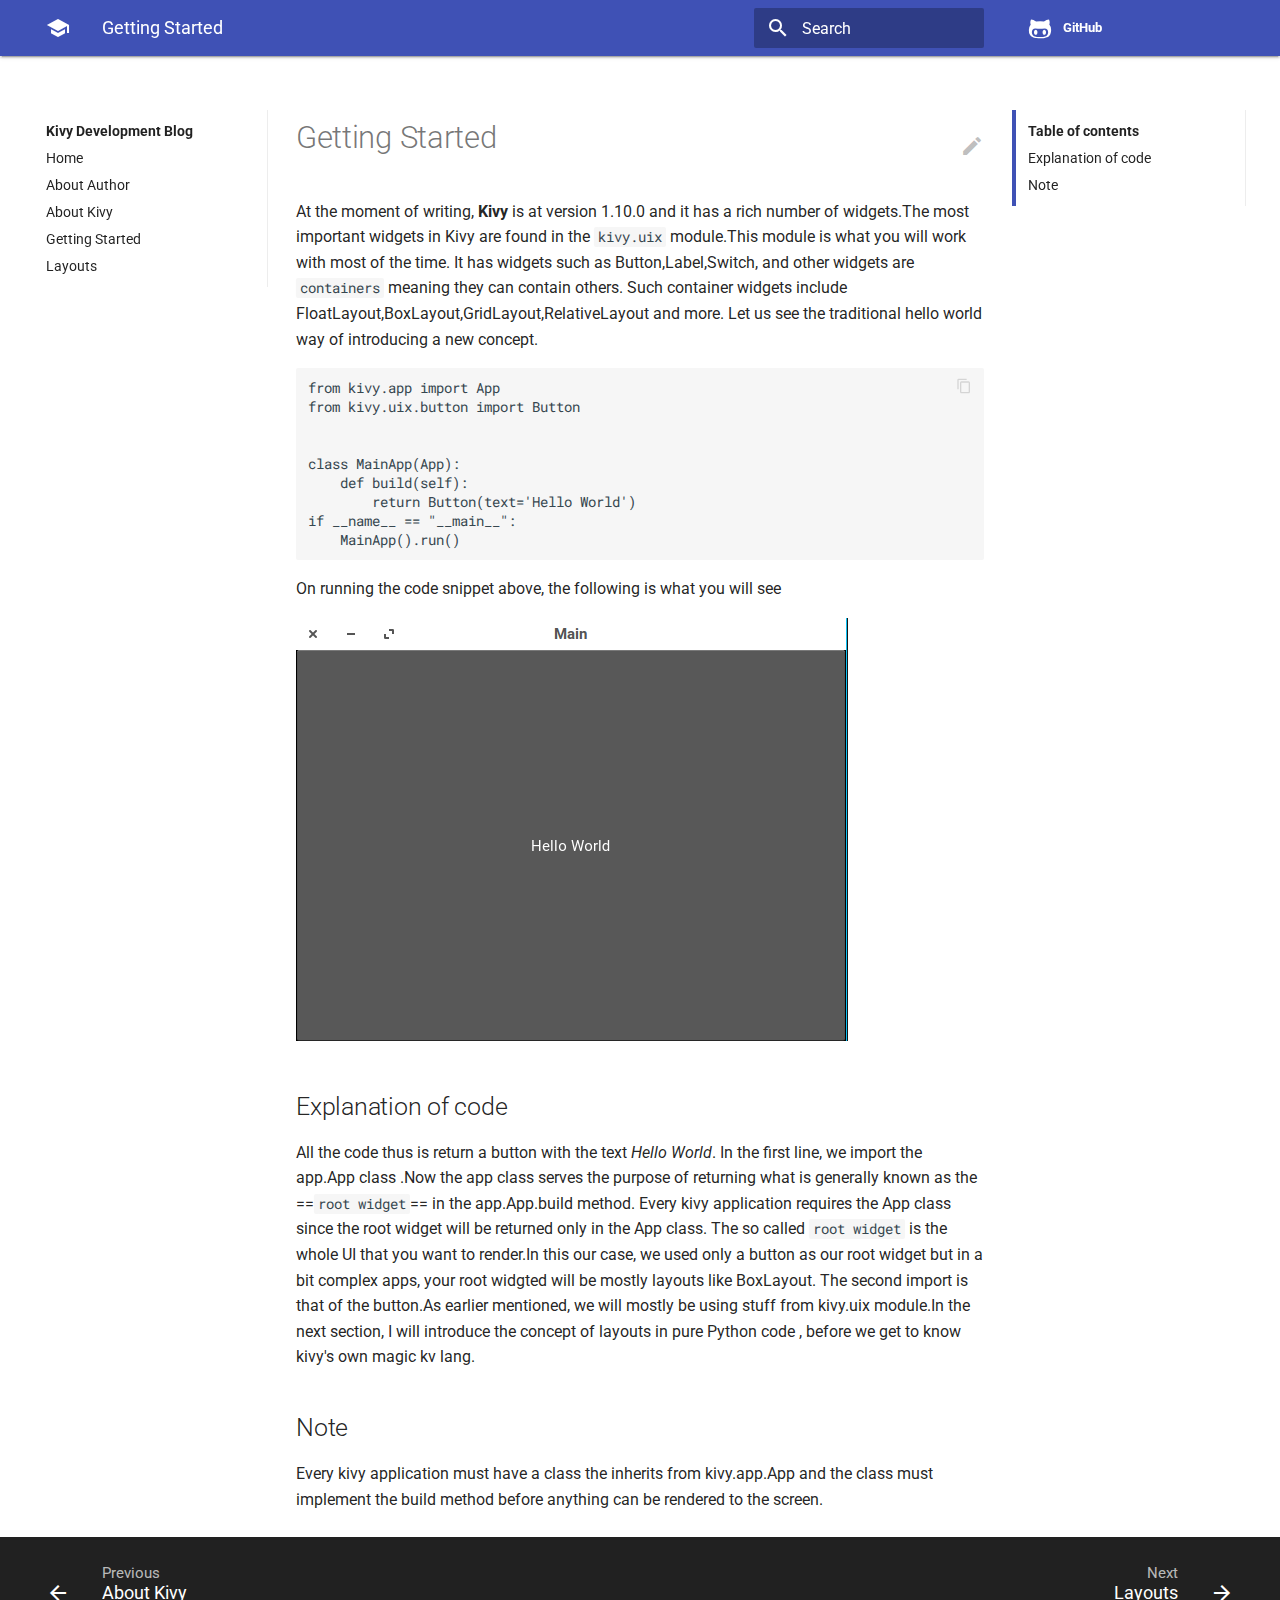
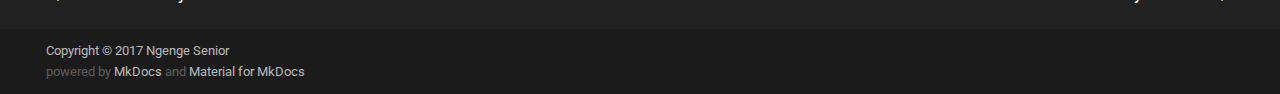
==== getting-started/index.html @ 7f63e008 "Deployed  with MkDocs version: 0.16.3" ====
<!DOCTYPE html>
<html lang="en" class="no-js">
  <head>
    
      <meta charset="utf-8">
      <meta name="viewport" content="width=device-width,initial-scale=1">
      <meta http-equiv="x-ua-compatible" content="ie=edge">
      
        <meta name="description" content="A blog for kivy development basics">
      
      
      
        <meta name="author" content="Ngenge Senior">
      
      
        <link rel="shortcut icon" href="../assets/images/favicon.png">
      
      <meta name="generator" content="mkdocs-0.16.3, mkdocs-material-1.10.0">
    
    
      
        <title>Getting Started - Kivy Development Blog</title>
      
    
    
      <script src="../assets/javascripts/modernizr-e826f8942a.js"></script>
    
    
      <link rel="stylesheet" href="../assets/stylesheets/application-b6a6d08807.css">
      
    
    
      
        
        
        
        <link rel="stylesheet" href="https://fonts.googleapis.com/css?family=Roboto:300,400,400i,700|Roboto+Mono">
        <style>body,input{font-family:"Roboto","Helvetica Neue",Helvetica,Arial,sans-serif}code,kbd,pre{font-family:"Roboto Mono","Courier New",Courier,monospace}</style>
      
      <link rel="stylesheet" href="https://fonts.googleapis.com/icon?family=Material+Icons">
    
    
      <link rel="stylesheet" href="../css/extra.css">
    
    
  </head>
  
  
  
  
    <body>
  
    <svg class="md-svg">
      <defs>
        
        
          <svg xmlns="http://www.w3.org/2000/svg" width="416" height="448" viewBox="0 0 416 448" id="github"><path fill="currentColor" d="M160 304q0 10-3.125 20.5t-10.75 19T128 352t-18.125-8.5-10.75-19T96 304t3.125-20.5 10.75-19T128 256t18.125 8.5 10.75 19T160 304zm160 0q0 10-3.125 20.5t-10.75 19T288 352t-18.125-8.5-10.75-19T256 304t3.125-20.5 10.75-19T288 256t18.125 8.5 10.75 19T320 304zm40 0q0-30-17.25-51T296 232q-10.25 0-48.75 5.25Q229.5 240 208 240t-39.25-2.75Q130.75 232 120 232q-29.5 0-46.75 21T56 304q0 22 8 38.375t20.25 25.75 30.5 15 35 7.375 37.25 1.75h42q20.5 0 37.25-1.75t35-7.375 30.5-15 20.25-25.75T360 304zm56-44q0 51.75-15.25 82.75-9.5 19.25-26.375 33.25t-35.25 21.5-42.5 11.875-42.875 5.5T212 416q-19.5 0-35.5-.75t-36.875-3.125-38.125-7.5-34.25-12.875T37 371.5t-21.5-28.75Q0 312 0 260q0-59.25 34-99-6.75-20.5-6.75-42.5 0-29 12.75-54.5 27 0 47.5 9.875t47.25 30.875Q171.5 96 212 96q37 0 70 8 26.25-20.5 46.75-30.25T376 64q12.75 25.5 12.75 54.5 0 21.75-6.75 42 34 40 34 99.5z"/></svg>
        
      </defs>
    </svg>
    <input class="md-toggle" data-md-toggle="drawer" type="checkbox" id="drawer">
    <input class="md-toggle" data-md-toggle="search" type="checkbox" id="search">
    <label class="md-overlay" data-md-component="overlay" for="drawer"></label>
    
      <header class="md-header" data-md-component="header">
  <nav class="md-header-nav md-grid">
    <div class="md-flex">
      <div class="md-flex__cell md-flex__cell--shrink">
        <a href=".." title="Kivy Development Blog" class="md-header-nav__button md-logo">
          
            <i class="md-icon md-icon--home"></i>
          
        </a>
      </div>
      <div class="md-flex__cell md-flex__cell--shrink">
        <label class="md-icon md-icon--menu md-header-nav__button" for="drawer"></label>
      </div>
      <div class="md-flex__cell md-flex__cell--stretch">
        <span class="md-flex__ellipsis md-header-nav__title">
          
            
              
            
            Getting Started
          
        </span>
      </div>
      <div class="md-flex__cell md-flex__cell--shrink">
        
          <label class="md-icon md-icon--search md-header-nav__button" for="search"></label>
          
<div class="md-search" data-md-component="search" role="dialog">
  <label class="md-search__overlay" for="search"></label>
  <div class="md-search__inner">
    <form class="md-search__form" name="search">
      <input type="text" class="md-search__input" name="query" required placeholder="Search" autocapitalize="off" autocorrect="off" autocomplete="off" spellcheck="false" data-md-component="query">
      <label class="md-icon md-search__icon" for="search"></label>
      <button type="reset" class="md-icon md-search__icon" data-md-component="reset">&#xE5CD;</button>
    </form>
    <div class="md-search__output">
      <div class="md-search__scrollwrap" data-md-scrollfix>
        <div class="md-search-result" data-md-component="result" data-md-lang-search="" data-md-lang-tokenizer="[\s\-]+">
          <div class="md-search-result__meta" data-md-lang-result-none="No matching documents" data-md-lang-result-one="1 matching document" data-md-lang-result-other="# matching documents">
            Type to start searching
          </div>
          <ol class="md-search-result__list"></ol>
        </div>
      </div>
    </div>
  </div>
</div>
        
      </div>
      
        <div class="md-flex__cell md-flex__cell--shrink">
          <div class="md-header-nav__source">
            


  


  <a href="https://github.com/ngengesenior/kivy-development-blog" title="Go to repository" class="md-source" data-md-source="github">
    
      <div class="md-source__icon">
        <svg viewBox="0 0 24 24" width="24" height="24">
          <use xlink:href="#github" width="24" height="24"></use>
        </svg>
      </div>
    
    <div class="md-source__repository">
      GitHub
    </div>
  </a>

          </div>
        </div>
      
    </div>
  </nav>
</header>
    
    <div class="md-container">
      
      
      <main class="md-main">
        <div class="md-main__inner md-grid" data-md-component="container">
          
            
              <div class="md-sidebar md-sidebar--primary" data-md-component="navigation">
                <div class="md-sidebar__scrollwrap">
                  <div class="md-sidebar__inner">
                    <nav class="md-nav md-nav--primary" data-md-level="0">
  <label class="md-nav__title md-nav__title--site" for="drawer">
    <div class="md-nav__button md-logo">
      
        <i class="md-icon md-icon--home"></i>
      
    </div>
    Kivy Development Blog
  </label>
  
    <div class="md-nav__source">
      


  


  <a href="https://github.com/ngengesenior/kivy-development-blog" title="Go to repository" class="md-source" data-md-source="github">
    
      <div class="md-source__icon">
        <svg viewBox="0 0 24 24" width="24" height="24">
          <use xlink:href="#github" width="24" height="24"></use>
        </svg>
      </div>
    
    <div class="md-source__repository">
      GitHub
    </div>
  </a>

    </div>
  
  <ul class="md-nav__list" data-md-scrollfix>
    
      
      
      


  <li class="md-nav__item">
    <a href=".." title="Home" class="md-nav__link">
      Home
    </a>
  </li>

    
      
      
      


  <li class="md-nav__item">
    <a href="../about/about-author/" title="About Author" class="md-nav__link">
      About Author
    </a>
  </li>

    
      
      
      


  <li class="md-nav__item">
    <a href="../about/about-kivy/" title="About Kivy" class="md-nav__link">
      About Kivy
    </a>
  </li>

    
      
      
      

  


  <li class="md-nav__item md-nav__item--active">
    
    <input class="md-toggle md-nav__toggle" data-md-toggle="toc" type="checkbox" id="toc">
    
      
    
    
      <label class="md-nav__link md-nav__link--active" for="toc">
        Getting Started
      </label>
    
    <a href="./" title="Getting Started" class="md-nav__link md-nav__link--active">
      Getting Started
    </a>
    
      
<nav class="md-nav md-nav--secondary">
  
  
    
  
  
    <label class="md-nav__title" for="toc">Table of contents</label>
    <ul class="md-nav__list" data-md-scrollfix>
      
        <li class="md-nav__item">
  <a href="#explanation-of-code" title="Explanation of code" class="md-nav__link">
    Explanation of code
  </a>
  
</li>
      
        <li class="md-nav__item">
  <a href="#note" title="Note" class="md-nav__link">
    Note
  </a>
  
</li>
      
      
      
    </ul>
  
</nav>
    
  </li>

    
      
      
      


  <li class="md-nav__item">
    <a href="../layouts/" title="Layouts" class="md-nav__link">
      Layouts
    </a>
  </li>

    
  </ul>
</nav>
                  </div>
                </div>
              </div>
            
            
              <div class="md-sidebar md-sidebar--secondary" data-md-component="toc">
                <div class="md-sidebar__scrollwrap">
                  <div class="md-sidebar__inner">
                    
<nav class="md-nav md-nav--secondary">
  
  
    
  
  
    <label class="md-nav__title" for="toc">Table of contents</label>
    <ul class="md-nav__list" data-md-scrollfix>
      
        <li class="md-nav__item">
  <a href="#explanation-of-code" title="Explanation of code" class="md-nav__link">
    Explanation of code
  </a>
  
</li>
      
        <li class="md-nav__item">
  <a href="#note" title="Note" class="md-nav__link">
    Note
  </a>
  
</li>
      
      
      
    </ul>
  
</nav>
                  </div>
                </div>
              </div>
            
          
          <div class="md-content">
            <article class="md-content__inner md-typeset">
              
                
                  <a href="https://github.com/ngengesenior/kivy-development-blog/edit/master/docs/getting-started.md" title="Edit this page" class="md-icon md-content__icon">&#xE3C9;</a>
                
                
                <h1 id="getting-started">Getting Started</h1>
<p>At the moment of writing, <strong>Kivy</strong> is at version 1.10.0 and it has a rich number of widgets.The most important widgets in Kivy are found in the <code>kivy.uix</code> module.This module is what you will work with most of the time. It has widgets such as Button,Label,Switch, and other widgets are <code>containers</code> meaning they can contain others. Such container widgets include FloatLayout,BoxLayout,GridLayout,RelativeLayout and more. Let us see the traditional hello world way of introducing a new concept.</p>
<pre><code class="Python">from kivy.app import App
from kivy.uix.button import Button


class MainApp(App):
    def build(self):
        return Button(text='Hello World')
if __name__ == &quot;__main__&quot;:
    MainApp().run()
</code></pre>

<p>On running the code snippet above, the following is what you will see </p>
<p><img alt="Alt text" src="../images/hello.png" /></p>
<h2 id="explanation-of-code">Explanation of code</h2>
<p>All the code thus is return a button with the text <em>Hello World</em>.
In the first line, we import the app.App class .Now the app class serves the purpose of returning what is generally known as the ==<code>root widget</code>== in the app.App.build method. Every kivy application requires the App class since the root widget will be returned only in the App class. The so called <code>root widget</code> is the whole UI that you want to render.In this our case, we used only a button as our root widget but in a bit complex apps, your root widgted will be mostly layouts like  BoxLayout.
The second import is that of the button.As earlier mentioned, we will mostly be using stuff from kivy.uix module.In the next section, I will introduce the concept of layouts in pure Python code , before we get to know kivy's own magic kv lang. </p>
<h2 id="note">Note</h2>
<p>Every kivy application must have a class the inherits from kivy.app.App and the class must implement the build method before anything can be rendered to the screen.</p>
                
                  
                
              
              
                
              
            </article>
          </div>
        </div>
      </main>
      
        
<footer class="md-footer">
  
    <div class="md-footer-nav">
      <nav class="md-footer-nav__inner md-grid">
        
          <a href="../about/about-kivy/" title="About Kivy" class="md-flex md-footer-nav__link md-footer-nav__link--prev" rel="prev">
            <div class="md-flex__cell md-flex__cell--shrink">
              <i class="md-icon md-icon--arrow-back md-footer-nav__button"></i>
            </div>
            <div class="md-flex__cell md-flex__cell--stretch md-footer-nav__title">
              <span class="md-flex__ellipsis">
                <span class="md-footer-nav__direction">
                  Previous
                </span>
                About Kivy
              </span>
            </div>
          </a>
        
        
          <a href="../layouts/" title="Layouts" class="md-flex md-footer-nav__link md-footer-nav__link--next" rel="next">
            <div class="md-flex__cell md-flex__cell--stretch md-footer-nav__title">
              <span class="md-flex__ellipsis">
                <span class="md-footer-nav__direction">
                  Next
                </span>
                Layouts
              </span>
            </div>
            <div class="md-flex__cell md-flex__cell--shrink">
              <i class="md-icon md-icon--arrow-forward md-footer-nav__button"></i>
            </div>
          </a>
        
      </nav>
    </div>
  
  <div class="md-footer-meta md-typeset">
    <div class="md-footer-meta__inner md-grid">
      <div class="md-footer-copyright">
        
          <div class="md-footer-copyright__highlight">
            Copyright &copy; 2017 <a href="https://linkedin.com/in/ngengesenior"> Ngenge Senior</a>
          </div>
        
        powered by
        <a href="http://www.mkdocs.org" title="MkDocs">MkDocs</a>
        and
        <a href="http://squidfunk.github.io/mkdocs-material/" title="Material for MkDocs">
          Material for MkDocs</a>
      </div>
      
        
      
    </div>
  </div>
</footer>
      
    </div>
    
      <script src="../assets/javascripts/application-f3ab9e5ff8.js"></script>
      
      
      <script>app.initialize({url:{base:".."}})</script>
      
    
    
      
    
  </body>
</html>
---- assets/stylesheets/application-b6a6d08807.css ----
@charset "UTF-8";html{box-sizing:border-box}*,:after,:before{box-sizing:inherit}html{-webkit-text-size-adjust:none;-ms-text-size-adjust:none;text-size-adjust:none}body{margin:0}hr{overflow:visible;box-sizing:content-box}a{-webkit-text-decoration-skip:objects}a,button,input,label{-webkit-tap-highlight-color:transparent}a{color:inherit;text-decoration:none}a:active,a:hover{outline-width:0}small,sub,sup{font-size:80%}sub,sup{position:relative;line-height:0;vertical-align:baseline}sub{bottom:-.25em}sup{top:-.5em}img{border-style:none}table{border-collapse:collapse;border-spacing:0}td,th{font-weight:400;vertical-align:top}button{padding:0;background:transparent;font-size:inherit}button,input{border:0;outline:0}.md-clipboard:before,.md-icon,.md-nav__button,.md-nav__link:after,.md-nav__title:before,.md-search-result__article--document:before,.md-source-file:before,.md-typeset .admonition .admonition-title:before,.md-typeset .admonition summary:before,.md-typeset .critic.comment:before,.md-typeset .footnote-backref,.md-typeset .task-list-control .task-list-indicator:before,.md-typeset details .admonition-title:before,.md-typeset details summary:before,.md-typeset summary:after{font-family:Material Icons;font-style:normal;font-variant:normal;font-weight:400;line-height:1;text-transform:none;white-space:nowrap;speak:none;word-wrap:normal;direction:ltr}.md-content__icon,.md-footer-nav__button,.md-header-nav__button,.md-nav__button,.md-nav__title:before,.md-search-result__article--document:before{display:inline-block;margin:.4rem;padding:.8rem;font-size:2.4rem;cursor:pointer}.md-icon--arrow-back:before{content:""}.md-icon--arrow-forward:before{content:""}.md-icon--menu:before{content:""}.md-icon--search:before{content:""}.md-icon--home:before{content:""}body{-webkit-font-smoothing:antialiased;-moz-osx-font-smoothing:grayscale}body,input{color:rgba(0,0,0,.87);-webkit-font-feature-settings:"kern","liga";font-feature-settings:"kern","liga";font-family:Helvetica Neue,Helvetica,Arial,sans-serif;font-weight:400}code,kbd,pre{color:rgba(0,0,0,.87);-webkit-font-feature-settings:"kern";font-feature-settings:"kern";font-family:Courier New,Courier,monospace;font-weight:400}.md-typeset{font-size:1.6rem;line-height:1.6;-webkit-print-color-adjust:exact}.md-typeset blockquote,.md-typeset ol,.md-typeset p,.md-typeset ul{margin:1em 0}.md-typeset h1{margin:0 0 4rem;color:rgba(0,0,0,.54);font-size:3.125rem;line-height:1.3}.md-typeset h1,.md-typeset h2{font-weight:300;letter-spacing:-.01em}.md-typeset h2{margin:4rem 0 1.6rem;font-size:2.5rem;line-height:1.4}.md-typeset h3{margin:3.2rem 0 1.6rem;font-size:2rem;font-weight:400;letter-spacing:-.01em;line-height:1.5}.md-typeset h2+h3{margin-top:1.6rem}.md-typeset h4{font-size:1.6rem}.md-typeset h4,.md-typeset h5,.md-typeset h6{margin:1.6rem 0;font-weight:700;letter-spacing:-.01em}.md-typeset h5,.md-typeset h6{color:rgba(0,0,0,.54);font-size:1.28rem}.md-typeset h5{text-transform:uppercase}.md-typeset hr{margin:1.5em 0;border-bottom:.1rem dotted rgba(0,0,0,.26)}.md-typeset a{color:#3f51b5;word-break:break-word}.md-typeset a,.md-typeset a:before{-webkit-transition:color .125s;transition:color .125s}.md-typeset a:active,.md-typeset a:hover{color:#536dfe}.md-typeset code,.md-typeset pre{background-color:hsla(0,0%,93%,.5);color:#37474f;font-size:85%}.md-typeset code{margin:0 .29412em;padding:.07353em 0;border-radius:.2rem;box-shadow:.29412em 0 0 hsla(0,0%,93%,.5),-.29412em 0 0 hsla(0,0%,93%,.5);word-break:break-word;-webkit-box-decoration-break:clone;box-decoration-break:clone}.md-typeset h1 code,.md-typeset h2 code,.md-typeset h3 code,.md-typeset h4 code,.md-typeset h5 code,.md-typeset h6 code{margin:0;background-color:transparent;box-shadow:none}.md-typeset a>code{margin:inherit;padding:inherit;border-radius:none;background-color:inherit;color:inherit;box-shadow:none}.md-typeset pre{position:relative;margin:1em 0;border-radius:.2rem;line-height:1.4;-webkit-overflow-scrolling:touch}.md-typeset pre>code{display:block;margin:0;padding:1.05rem 1.2rem;background-color:transparent;font-size:inherit;box-shadow:none;-webkit-box-decoration-break:none;box-decoration-break:none;overflow:auto}.md-typeset pre>code::-webkit-scrollbar{width:.4rem;height:.4rem}.md-typeset pre>code::-webkit-scrollbar-thumb{background-color:rgba(0,0,0,.26)}.md-typeset pre>code::-webkit-scrollbar-thumb:hover{background-color:#536dfe}.md-typeset kbd{padding:0 .29412em;border:.1rem solid #c9c9c9;border-radius:.2rem;border-bottom-color:#bcbcbc;background-color:#fcfcfc;color:#555;font-size:85%;box-shadow:0 .1rem 0 #b0b0b0;word-break:break-word}.md-typeset mark{margin:0 .25em;padding:.0625em 0;border-radius:.2rem;background-color:rgba(255,235,59,.5);box-shadow:.25em 0 0 rgba(255,235,59,.5),-.25em 0 0 rgba(255,235,59,.5);word-break:break-word;-webkit-box-decoration-break:clone;box-decoration-break:clone}.md-typeset abbr{border-bottom:.1rem dotted rgba(0,0,0,.54);text-decoration:none;cursor:help}.md-typeset small{opacity:.75}.md-typeset sub,.md-typeset sup{margin-left:.07812em}.md-typeset blockquote{padding-left:1.2rem;border-left:.4rem solid rgba(0,0,0,.26);color:rgba(0,0,0,.54)}.md-typeset ul{list-style-type:disc}.md-typeset ol,.md-typeset ul{margin-left:.625em;padding:0}.md-typeset ol ol,.md-typeset ul ol{list-style-type:lower-alpha}.md-typeset ol ol ol,.md-typeset ul ol ol{list-style-type:lower-roman}.md-typeset ol li,.md-typeset ul li{margin-bottom:.5em;margin-left:1.25em}.md-typeset ol li blockquote,.md-typeset ol li p,.md-typeset ul li blockquote,.md-typeset ul li p{margin:.5em 0}.md-typeset ol li:last-child,.md-typeset ul li:last-child{margin-bottom:0}.md-typeset ol li ol,.md-typeset ol li ul,.md-typeset ul li ol,.md-typeset ul li ul{margin:.5em 0 .5em .625em}.md-typeset dd{margin:1em 0 1em 1.875em}.md-typeset iframe,.md-typeset img,.md-typeset svg{max-width:100%}.md-typeset table:not([class]){box-shadow:0 2px 2px 0 rgba(0,0,0,.14),0 1px 5px 0 rgba(0,0,0,.12),0 3px 1px -2px rgba(0,0,0,.2);display:inline-block;max-width:100%;border-radius:.2rem;font-size:1.28rem;overflow:auto;-webkit-overflow-scrolling:touch}.md-typeset table:not([class])+*{margin-top:1.5em}.md-typeset table:not([class]) td:not([align]),.md-typeset table:not([class]) th:not([align]){text-align:left}.md-typeset table:not([class]) th{min-width:10rem;padding:1.2rem 1.6rem;background-color:rgba(0,0,0,.54);color:#fff;vertical-align:top}.md-typeset table:not([class]) td{padding:1.2rem 1.6rem;border-top:.1rem solid rgba(0,0,0,.07);vertical-align:top}.md-typeset table:not([class]) tr:first-child td{border-top:0}.md-typeset table:not([class]) a{word-break:normal}.md-typeset__scrollwrap{margin:1em -1.6rem;overflow-x:auto;-webkit-overflow-scrolling:touch}.md-typeset .md-typeset__table{display:inline-block;margin-bottom:.5em;padding:0 1.6rem}.md-typeset .md-typeset__table table{display:table;width:100%;margin:0;overflow:hidden}html{font-size:62.5%}body,html{height:100%}body{position:relative}hr{display:block;height:.1rem;padding:0;border:0}.md-svg{display:none}.md-grid{max-width:122rem;margin-right:auto;margin-left:auto}.md-container,.md-main{overflow:auto}.md-container{display:table;width:100%;height:100%;padding-top:5.6rem;table-layout:fixed}.md-main{display:table-row;height:100%}.md-main__inner{min-height:100%;padding-top:3rem;padding-bottom:.1rem}.md-toggle{display:none}.md-overlay{position:fixed;top:0;width:0;height:0;-webkit-transition:width 0s .25s,height 0s .25s,opacity .25s;transition:width 0s .25s,height 0s .25s,opacity .25s;background-color:rgba(0,0,0,.54);opacity:0;z-index:3}.md-flex{display:table}.md-flex__cell{display:table-cell;position:relative;vertical-align:top}.md-flex__cell--shrink{width:0}.md-flex__cell--stretch{display:table;width:100%;table-layout:fixed}.md-flex__ellipsis{display:table-cell;text-overflow:ellipsis;white-space:nowrap;overflow:hidden}@page{margin:25mm}.md-clipboard{position:absolute;top:.6rem;right:.6rem;width:2.8rem;height:2.8rem;border-radius:.2rem;font-size:1.6rem;cursor:pointer;z-index:1;-webkit-backface-visibility:hidden;backface-visibility:hidden}.md-clipboard:before{-webkit-transition:color .25s,opacity .25s;transition:color .25s,opacity .25s;color:rgba(0,0,0,.54);content:"\E14D";opacity:.25}.codehilite:hover .md-clipboard:before,.md-typeset .highlight:hover .md-clipboard:before,pre:hover .md-clipboard:before{opacity:1}.md-clipboard:active:before,.md-clipboard:hover:before{color:#536dfe}.md-clipboard__message{display:block;position:absolute;top:0;right:3.4rem;padding:.6rem 1rem;-webkit-transform:translateX(.8rem);transform:translateX(.8rem);-webkit-transition:opacity .175s,-webkit-transform .25s cubic-bezier(.9,.1,.9,0);transition:opacity .175s,-webkit-transform .25s cubic-bezier(.9,.1,.9,0);transition:transform .25s cubic-bezier(.9,.1,.9,0),opacity .175s;transition:transform .25s cubic-bezier(.9,.1,.9,0),opacity .175s,-webkit-transform .25s cubic-bezier(.9,.1,.9,0);border-radius:.2rem;background:rgba(0,0,0,.54);color:#fff;font-size:1.28rem;white-space:nowrap;opacity:0;pointer-events:none}.md-clipboard__message--active{-webkit-transform:translateX(0);transform:translateX(0);-webkit-transition:opacity .175s 75ms,-webkit-transform .25s cubic-bezier(.4,0,.2,1);transition:opacity .175s 75ms,-webkit-transform .25s cubic-bezier(.4,0,.2,1);transition:transform .25s cubic-bezier(.4,0,.2,1),opacity .175s 75ms;transition:transform .25s cubic-bezier(.4,0,.2,1),opacity .175s 75ms,-webkit-transform .25s cubic-bezier(.4,0,.2,1);opacity:1;pointer-events:auto}.md-clipboard__message:before{content:attr(aria-label)}.md-clipboard__message:after{display:block;position:absolute;top:50%;right:-.4rem;width:0;margin-top:-.4rem;border-width:.4rem 0 .4rem .4rem;border-style:solid;border-color:transparent rgba(0,0,0,.54);content:""}.md-content__inner{margin:0 1.6rem 2.4rem;padding-top:2.4rem}.md-content__inner:before{display:block;height:.8rem;content:""}.md-content__inner>:last-child{margin-bottom:0}.md-content__icon{position:relative;margin:.8rem 0;padding-right:0;padding-left:0;float:right}html body .md-typeset .md-content__icon{color:rgba(0,0,0,.26)}.md-header{position:fixed;top:0;right:0;left:0;height:5.6rem;-webkit-transition:background-color .25s;transition:background-color .25s;background-color:#3f51b5;color:#fff;z-index:2;-webkit-backface-visibility:hidden;backface-visibility:hidden}.md-header,.no-js .md-header{box-shadow:0 2px 2px 0 rgba(0,0,0,.14),0 1px 5px 0 rgba(0,0,0,.12),0 3px 1px -2px rgba(0,0,0,.2)}.md-header-nav{padding:.4rem}.md-header-nav__button{position:relative;-webkit-transition:opacity .25s;transition:opacity .25s;z-index:1}.md-header-nav__button:hover{opacity:.7}.md-header-nav__button.md-logo *{display:block}.no-js .md-header-nav__button.md-icon--search{display:none}.md-header-nav__title{padding:0 2rem;font-size:1.8rem;line-height:4.8rem}.md-header-nav__parent{color:hsla(0,0%,100%,.7)}.md-header-nav__parent:after{display:inline;color:hsla(0,0%,100%,.3);content:"/"}.md-header-nav__source{display:none}.md-footer-nav{background-color:rgba(0,0,0,.87);color:#fff}.md-footer-nav__inner{padding:.4rem;overflow:auto}.md-footer-nav__link{padding-top:2.8rem;padding-bottom:.8rem;-webkit-transition:opacity .25s;transition:opacity .25s}.md-footer-nav__link:hover{opacity:.7}.md-footer-nav__link--prev{width:25%;float:left}.md-footer-nav__link--next{width:75%;float:right;text-align:right}.md-footer-nav__button{-webkit-transition:background .25s;transition:background .25s}.md-footer-nav__title{position:relative;padding:0 2rem;font-size:1.8rem;line-height:4.8rem}.md-footer-nav__direction{position:absolute;right:0;left:0;margin-top:-2rem;padding:0 2rem;color:hsla(0,0%,100%,.7);font-size:1.5rem}.md-footer-meta{background:rgba(0,0,0,.895)}.md-footer-meta__inner{margin-bottom:-.1rem;padding:.4rem;overflow:auto}html .md-footer-meta.md-typeset a{color:hsla(0,0%,100%,.7)}.md-footer-copyright{margin:0 1.2rem;padding:.8rem 0;color:hsla(0,0%,100%,.3);font-size:1.28rem}.md-footer-copyright__highlight{color:hsla(0,0%,100%,.7)}.md-footer-social{margin:0 .8rem;padding:.4rem 0 1.2rem}.md-footer-social__link{display:inline-block;width:3.2rem;height:3.2rem;font-size:1.6rem;text-align:center}.md-footer-social__link:before{line-height:1.9}.md-footer-social__link:hover:before{color:#fff}.md-nav{font-size:1.4rem;line-height:1.3}.md-nav--secondary{-webkit-transition:border-left .25s;transition:border-left .25s;border-left:.4rem solid #3f51b5}.md-nav--secondary .md-nav__link--active{color:#3f51b5}.md-nav__title{display:block;padding:1.2rem 1.2rem 0;font-weight:700;text-overflow:ellipsis;overflow:hidden}.md-nav__title:before{display:none;content:"\E5C4"}.md-nav__title .md-nav__button{display:none}.md-nav__list{margin:0;padding:0;list-style:none}.md-nav__item{padding:0 1.2rem}.md-nav__item:last-child{padding-bottom:1.2rem}.md-nav__item .md-nav__item{padding-right:0}.md-nav__item .md-nav__item:last-child{padding-bottom:0}.md-nav__button img{width:100%;height:auto}.md-nav__link{display:block;margin-top:.625em;-webkit-transition:color .125s;transition:color .125s;text-overflow:ellipsis;cursor:pointer;overflow:hidden}.md-nav__item--nested>.md-nav__link:after{content:"\E313"}html .md-nav__link[for=toc],html .md-nav__link[for=toc]+.md-nav__link:after,html .md-nav__link[for=toc]~.md-nav{display:none}.md-nav__link[data-md-state=blur]{color:rgba(0,0,0,.54)}.md-nav__link:active{color:#3f51b5}.md-nav__item--nested>.md-nav__link{color:inherit}.md-nav__link:focus,.md-nav__link:hover{color:#536dfe}.md-nav__source,.no-js .md-search{display:none}.md-search__overlay{opacity:0;z-index:1}.md-search__inner{width:100%}.md-search__form{position:relative}.md-search__input{position:relative;padding:0 4.8rem 0 7.2rem;text-overflow:ellipsis;z-index:2}.md-search__input::-webkit-input-placeholder{-webkit-transition:color .25s cubic-bezier(.1,.7,.1,1);transition:color .25s cubic-bezier(.1,.7,.1,1)}.md-search__input:-ms-input-placeholder{-webkit-transition:color .25s cubic-bezier(.1,.7,.1,1);transition:color .25s cubic-bezier(.1,.7,.1,1)}.md-search__input::placeholder{-webkit-transition:color .25s cubic-bezier(.1,.7,.1,1);transition:color .25s cubic-bezier(.1,.7,.1,1)}.md-search__input::-webkit-input-placeholder,.md-search__input~.md-search__icon{color:rgba(0,0,0,.54)}.md-search__input:-ms-input-placeholder,.md-search__input~.md-search__icon{color:rgba(0,0,0,.54)}.md-search__input::placeholder,.md-search__input~.md-search__icon{color:rgba(0,0,0,.54)}.md-search__input::-ms-clear{display:none}.md-search__icon{position:absolute;-webkit-transition:color .25s cubic-bezier(.1,.7,.1,1),opacity .25s;transition:color .25s cubic-bezier(.1,.7,.1,1),opacity .25s;font-size:2.4rem;cursor:pointer;z-index:2}.md-search__icon:hover{opacity:.7}.md-search__icon[for=search]{top:.8rem;left:1.2rem}.md-search__icon[for=search]:before{content:"\E8B6"}.md-search__icon[type=reset]{top:.8rem;right:1.2rem;-webkit-transform:scale(.125);transform:scale(.125);-webkit-transition:opacity .15s,-webkit-transform .15s cubic-bezier(.1,.7,.1,1);transition:opacity .15s,-webkit-transform .15s cubic-bezier(.1,.7,.1,1);transition:transform .15s cubic-bezier(.1,.7,.1,1),opacity .15s;transition:transform .15s cubic-bezier(.1,.7,.1,1),opacity .15s,-webkit-transform .15s cubic-bezier(.1,.7,.1,1);opacity:0}[data-md-toggle=search]:checked~.md-header .md-search__input:valid~.md-search__icon[type=reset]{-webkit-transform:scale(1);transform:scale(1);opacity:1}[data-md-toggle=search]:checked~.md-header .md-search__input:valid~.md-search__icon[type=reset]:hover{opacity:.7}.md-search__output{position:absolute;width:100%;border-radius:0 0 .2rem .2rem;overflow:hidden;z-index:1}.md-search__scrollwrap{height:100%;background:-webkit-gradient(linear,left top,left bottom,color-stop(10%,#fff),to(hsla(0,0%,100%,0))),-webkit-gradient(linear,left top,left bottom,from(rgba(0,0,0,.26)),color-stop(35%,rgba(0,0,0,.07)),color-stop(60%,transparent));background:linear-gradient(180deg,#fff 10%,hsla(0,0%,100%,0)),linear-gradient(180deg,rgba(0,0,0,.26),rgba(0,0,0,.07) 35%,transparent 60%);background-attachment:local,scroll;background-color:#fff;background-repeat:no-repeat;background-size:100% 2rem,100% 1rem;box-shadow:inset 0 .1rem 0 rgba(0,0,0,.07);overflow-y:auto;-webkit-overflow-scrolling:touch}.md-search-result{color:rgba(0,0,0,.87);word-break:break-word}.md-search-result__meta{padding:0 1.6rem;background-color:rgba(0,0,0,.07);color:rgba(0,0,0,.54);font-size:1.28rem;line-height:4rem}.md-search-result__list{margin:0;padding:0;border-top:.1rem solid rgba(0,0,0,.07);list-style:none}.md-search-result__item{box-shadow:0 -.1rem 0 rgba(0,0,0,.07)}.md-search-result__link{display:block;-webkit-transition:background .25s;transition:background .25s;outline:0;overflow:hidden}.md-search-result__link:hover,.md-search-result__link[data-md-state=active]{background-color:rgba(83,109,254,.1)}.md-search-result__link:hover .md-search-result__article:before,.md-search-result__link[data-md-state=active] .md-search-result__article:before{opacity:.7}.md-search-result__link:last-child .md-search-result__teaser{margin-bottom:1.2rem}.md-search-result__article{position:relative;padding:0 1.6rem;overflow:auto}.md-search-result__article--document:before{position:absolute;left:0;-webkit-transition:opacity .25s;transition:opacity .25s;color:rgba(0,0,0,.54);content:"\E880"}.md-search-result__article--document .md-search-result__title{margin:1.3rem 0;font-size:1.6rem;font-weight:400;line-height:1.4}.md-search-result__title{margin:.5em 0;font-size:1.28rem;font-weight:700;line-height:1.4}.md-search-result__teaser{display:-webkit-box;max-height:3.3rem;margin:.5em 0;color:rgba(0,0,0,.54);font-size:1.28rem;line-height:1.4;text-overflow:ellipsis;overflow:hidden;-webkit-box-orient:vertical;-webkit-line-clamp:2}.md-search-result em{font-style:normal;font-weight:700;text-decoration:underline}.md-sidebar{position:absolute;width:24.2rem;padding:2.4rem 0;overflow:hidden}.md-sidebar[data-md-state=lock]{position:fixed;top:5.6rem}.md-sidebar--secondary{display:none}.md-sidebar__scrollwrap{max-height:100%;margin:0 .4rem;overflow-y:auto;-webkit-backface-visibility:hidden;backface-visibility:hidden}.md-sidebar__scrollwrap::-webkit-scrollbar{width:.4rem;height:.4rem}.md-sidebar__scrollwrap::-webkit-scrollbar-thumb{background-color:rgba(0,0,0,.26)}.md-sidebar__scrollwrap::-webkit-scrollbar-thumb:hover{background-color:#536dfe}@-webkit-keyframes a{0%{height:0}to{height:1.3rem}}@keyframes a{0%{height:0}to{height:1.3rem}}@-webkit-keyframes b{0%{-webkit-transform:translateY(100%);transform:translateY(100%);opacity:0}50%{opacity:0}to{-webkit-transform:translateY(0);transform:translateY(0);opacity:1}}@keyframes b{0%{-webkit-transform:translateY(100%);transform:translateY(100%);opacity:0}50%{opacity:0}to{-webkit-transform:translateY(0);transform:translateY(0);opacity:1}}.md-source{display:block;padding-right:1.2rem;-webkit-transition:opacity .25s;transition:opacity .25s;font-size:1.3rem;line-height:1.2;white-space:nowrap}.md-source:hover{opacity:.7}.md-source:after,.md-source__icon{display:inline-block;height:4.8rem;content:"";vertical-align:middle}.md-source__icon{width:4.8rem}.md-source__icon svg{width:2.4rem;height:2.4rem;margin-top:1.2rem;margin-left:1.2rem}.md-source__icon+.md-source__repository{margin-left:-4.4rem;padding-left:4rem}.md-source__repository{display:inline-block;max-width:100%;margin-left:1.2rem;font-weight:700;text-overflow:ellipsis;overflow:hidden;vertical-align:middle}.md-source__facts{margin:0;padding:0;font-size:1.1rem;font-weight:700;list-style-type:none;opacity:.75;overflow:hidden}[data-md-state=done] .md-source__facts{-webkit-animation:a .25s ease-in;animation:a .25s ease-in}.md-source__fact{float:left}[data-md-state=done] .md-source__fact{-webkit-animation:b .4s ease-out;animation:b .4s ease-out}.md-source__fact:before{margin:0 .2rem;content:"\00B7"}.md-source__fact:first-child:before{display:none}.md-source-file{display:inline-block;margin:1em .5em 1em 0;padding-right:.5rem;border-radius:.2rem;background:rgba(0,0,0,.07);font-size:1.28rem;list-style-type:none;cursor:pointer;overflow:hidden}.md-source-file:before{display:inline-block;margin-right:.5rem;padding:.5rem;background:rgba(0,0,0,.26);color:#fff;font-size:1.6rem;content:"\E86F";vertical-align:middle}html .md-source-file{-webkit-transition:background .4s,color .4s,-webkit-box-shadow .4s cubic-bezier(.4,0,.2,1);transition:background .4s,color .4s,box-shadow .4s cubic-bezier(.4,0,.2,1)}html .md-source-file:before{-webkit-transition:inherit;transition:inherit}html body .md-typeset .md-source-file{color:rgba(0,0,0,.54)}.md-source-file:hover{box-shadow:0 0 8px rgba(0,0,0,.18),0 8px 16px rgba(0,0,0,.36)}.md-source-file:hover:before{background:#536dfe}.md-tabs{width:100%;-webkit-transition:background .25s;transition:background .25s;background:rgba(50,64,144,.9675);overflow:auto}.md-tabs__list{margin:0;margin-left:.4rem;padding:0;list-style:none;white-space:nowrap}.md-tabs__item{display:inline-block;height:4.8rem;padding-right:1.2rem;padding-left:1.2rem}.md-tabs__link{display:block;margin-top:1.6rem;-webkit-transition:color .25s,opacity .1s,-webkit-transform .4s cubic-bezier(.1,.7,.1,1);transition:color .25s,opacity .1s,-webkit-transform .4s cubic-bezier(.1,.7,.1,1);transition:color .25s,transform .4s cubic-bezier(.1,.7,.1,1),opacity .1s;transition:color .25s,transform .4s cubic-bezier(.1,.7,.1,1),opacity .1s,-webkit-transform .4s cubic-bezier(.1,.7,.1,1);color:hsla(0,0%,100%,.7);font-size:1.4rem}.md-tabs__link--active,.md-tabs__link:hover{color:#fff}.md-tabs__item:nth-child(2) .md-tabs__link{-webkit-transition-delay:.02s;transition-delay:.02s}.md-tabs__item:nth-child(3) .md-tabs__link{-webkit-transition-delay:.04s;transition-delay:.04s}.md-tabs__item:nth-child(4) .md-tabs__link{-webkit-transition-delay:.06s;transition-delay:.06s}.md-tabs__item:nth-child(5) .md-tabs__link{-webkit-transition-delay:.08s;transition-delay:.08s}.md-tabs__item:nth-child(6) .md-tabs__link{-webkit-transition-delay:.1s;transition-delay:.1s}.md-tabs__item:nth-child(7) .md-tabs__link{-webkit-transition-delay:.12s;transition-delay:.12s}.md-tabs__item:nth-child(8) .md-tabs__link{-webkit-transition-delay:.14s;transition-delay:.14s}.md-tabs__item:nth-child(9) .md-tabs__link{-webkit-transition-delay:.16s;transition-delay:.16s}.md-tabs__item:nth-child(10) .md-tabs__link{-webkit-transition-delay:.18s;transition-delay:.18s}.md-tabs__item:nth-child(11) .md-tabs__link{-webkit-transition-delay:.2s;transition-delay:.2s}.md-tabs__item:nth-child(12) .md-tabs__link{-webkit-transition-delay:.22s;transition-delay:.22s}.md-tabs__item:nth-child(13) .md-tabs__link{-webkit-transition-delay:.24s;transition-delay:.24s}.md-tabs__item:nth-child(14) .md-tabs__link{-webkit-transition-delay:.26s;transition-delay:.26s}.md-tabs__item:nth-child(15) .md-tabs__link{-webkit-transition-delay:.28s;transition-delay:.28s}.md-tabs__item:nth-child(16) .md-tabs__link{-webkit-transition-delay:.3s;transition-delay:.3s}.md-tabs[data-md-state=hidden]{background:#3f51b5;pointer-events:none}.md-tabs[data-md-state=hidden] .md-tabs__link{-webkit-transform:translateY(50%);transform:translateY(50%);-webkit-transition:color .25s,opacity .1s,-webkit-transform 0s .4s;transition:color .25s,opacity .1s,-webkit-transform 0s .4s;transition:color .25s,transform 0s .4s,opacity .1s;transition:color .25s,transform 0s .4s,opacity .1s,-webkit-transform 0s .4s;opacity:0}.md-typeset .admonition,.md-typeset details{box-shadow:0 2px 2px 0 rgba(0,0,0,.14),0 1px 5px 0 rgba(0,0,0,.12),0 3px 1px -2px rgba(0,0,0,.2);position:relative;margin:1.5625em 0;padding:1.2rem;border-left:.4rem solid #448aff;border-radius:.2rem;font-size:1.28rem}.md-typeset .admonition :first-child,.md-typeset details :first-child{margin-top:0}html .md-typeset .admonition :last-child,html .md-typeset details :last-child{margin-bottom:0}.md-typeset .admonition .admonition,.md-typeset .admonition details,.md-typeset details .admonition,.md-typeset details details{margin:1em 0}.md-typeset .admonition .admonition-title,.md-typeset .admonition summary,.md-typeset details .admonition-title,.md-typeset details summary{margin:-1.2rem -1.2rem 0;padding:.8rem 1.2rem .8rem 4rem;border-bottom:.1rem solid rgba(68,138,255,.1);background-color:rgba(68,138,255,.1);font-weight:700}.md-typeset .admonition .admonition-title:before,.md-typeset .admonition summary:before,.md-typeset details .admonition-title:before,.md-typeset details summary:before{position:absolute;left:1.2rem;color:#448aff;font-size:2rem;content:"\E3C9"}.md-typeset .admonition.summary,.md-typeset .admonition.tldr,.md-typeset details.summary,.md-typeset details.tldr{border-left:.4rem solid #00b0ff}.md-typeset .admonition.summary .admonition-title,.md-typeset .admonition.summary summary,.md-typeset .admonition.tldr .admonition-title,.md-typeset .admonition.tldr summary,.md-typeset details.summary .admonition-title,.md-typeset details.summary summary,.md-typeset details.tldr .admonition-title,.md-typeset details.tldr summary{border-bottom:.1rem solid rgba(0,176,255,.1);background-color:rgba(0,176,255,.1)}.md-typeset .admonition.summary .admonition-title:before,.md-typeset .admonition.summary summary:before,.md-typeset .admonition.tldr .admonition-title:before,.md-typeset .admonition.tldr summary:before,.md-typeset details.summary .admonition-title:before,.md-typeset details.summary summary:before,.md-typeset details.tldr .admonition-title:before,.md-typeset details.tldr summary:before{color:#00b0ff;content:""}.md-typeset .admonition.info,.md-typeset .admonition.todo,.md-typeset details.info,.md-typeset details.todo{border-left:.4rem solid #00b8d4}.md-typeset .admonition.info .admonition-title,.md-typeset .admonition.info summary,.md-typeset .admonition.todo .admonition-title,.md-typeset .admonition.todo summary,.md-typeset details.info .admonition-title,.md-typeset details.info summary,.md-typeset details.todo .admonition-title,.md-typeset details.todo summary{border-bottom:.1rem solid rgba(0,184,212,.1);background-color:rgba(0,184,212,.1)}.md-typeset .admonition.info .admonition-title:before,.md-typeset .admonition.info summary:before,.md-typeset .admonition.todo .admonition-title:before,.md-typeset .admonition.todo summary:before,.md-typeset details.info .admonition-title:before,.md-typeset details.info summary:before,.md-typeset details.todo .admonition-title:before,.md-typeset details.todo summary:before{color:#00b8d4;content:""}.md-typeset .admonition.hint,.md-typeset .admonition.important,.md-typeset .admonition.tip,.md-typeset details.hint,.md-typeset details.important,.md-typeset details.tip{border-left:.4rem solid #00bfa5}.md-typeset .admonition.hint .admonition-title,.md-typeset .admonition.hint summary,.md-typeset .admonition.important .admonition-title,.md-typeset .admonition.important summary,.md-typeset .admonition.tip .admonition-title,.md-typeset .admonition.tip summary,.md-typeset details.hint .admonition-title,.md-typeset details.hint summary,.md-typeset details.important .admonition-title,.md-typeset details.important summary,.md-typeset details.tip .admonition-title,.md-typeset details.tip summary{border-bottom:.1rem solid rgba(0,191,165,.1);background-color:rgba(0,191,165,.1)}.md-typeset .admonition.hint .admonition-title:before,.md-typeset .admonition.hint summary:before,.md-typeset .admonition.important .admonition-title:before,.md-typeset .admonition.important summary:before,.md-typeset .admonition.tip .admonition-title:before,.md-typeset .admonition.tip summary:before,.md-typeset details.hint .admonition-title:before,.md-typeset details.hint summary:before,.md-typeset details.important .admonition-title:before,.md-typeset details.important summary:before,.md-typeset details.tip .admonition-title:before,.md-typeset details.tip summary:before{color:#00bfa5;content:""}.md-typeset .admonition.check,.md-typeset .admonition.done,.md-typeset .admonition.success,.md-typeset details.check,.md-typeset details.done,.md-typeset details.success{border-left:.4rem solid #00c853}.md-typeset .admonition.check .admonition-title,.md-typeset .admonition.check summary,.md-typeset .admonition.done .admonition-title,.md-typeset .admonition.done summary,.md-typeset .admonition.success .admonition-title,.md-typeset .admonition.success summary,.md-typeset details.check .admonition-title,.md-typeset details.check summary,.md-typeset details.done .admonition-title,.md-typeset details.done summary,.md-typeset details.success .admonition-title,.md-typeset details.success summary{border-bottom:.1rem solid rgba(0,200,83,.1);background-color:rgba(0,200,83,.1)}.md-typeset .admonition.check .admonition-title:before,.md-typeset .admonition.check summary:before,.md-typeset .admonition.done .admonition-title:before,.md-typeset .admonition.done summary:before,.md-typeset .admonition.success .admonition-title:before,.md-typeset .admonition.success summary:before,.md-typeset details.check .admonition-title:before,.md-typeset details.check summary:before,.md-typeset details.done .admonition-title:before,.md-typeset details.done summary:before,.md-typeset details.success .admonition-title:before,.md-typeset details.success summary:before{color:#00c853;content:""}.md-typeset .admonition.faq,.md-typeset .admonition.help,.md-typeset .admonition.question,.md-typeset details.faq,.md-typeset details.help,.md-typeset details.question{border-left:.4rem solid #64dd17}.md-typeset .admonition.faq .admonition-title,.md-typeset .admonition.faq summary,.md-typeset .admonition.help .admonition-title,.md-typeset .admonition.help summary,.md-typeset .admonition.question .admonition-title,.md-typeset .admonition.question summary,.md-typeset details.faq .admonition-title,.md-typeset details.faq summary,.md-typeset details.help .admonition-title,.md-typeset details.help summary,.md-typeset details.question .admonition-title,.md-typeset details.question summary{border-bottom:.1rem solid rgba(100,221,23,.1);background-color:rgba(100,221,23,.1)}.md-typeset .admonition.faq .admonition-title:before,.md-typeset .admonition.faq summary:before,.md-typeset .admonition.help .admonition-title:before,.md-typeset .admonition.help summary:before,.md-typeset .admonition.question .admonition-title:before,.md-typeset .admonition.question summary:before,.md-typeset details.faq .admonition-title:before,.md-typeset details.faq summary:before,.md-typeset details.help .admonition-title:before,.md-typeset details.help summary:before,.md-typeset details.question .admonition-title:before,.md-typeset details.question summary:before{color:#64dd17;content:""}.md-typeset .admonition.attention,.md-typeset .admonition.caution,.md-typeset .admonition.warning,.md-typeset details.attention,.md-typeset details.caution,.md-typeset details.warning{border-left:.4rem solid #ff9100}.md-typeset .admonition.attention .admonition-title,.md-typeset .admonition.attention summary,.md-typeset .admonition.caution .admonition-title,.md-typeset .admonition.caution summary,.md-typeset .admonition.warning .admonition-title,.md-typeset .admonition.warning summary,.md-typeset details.attention .admonition-title,.md-typeset details.attention summary,.md-typeset details.caution .admonition-title,.md-typeset details.caution summary,.md-typeset details.warning .admonition-title,.md-typeset details.warning summary{border-bottom:.1rem solid rgba(255,145,0,.1);background-color:rgba(255,145,0,.1)}.md-typeset .admonition.attention .admonition-title:before,.md-typeset .admonition.attention summary:before,.md-typeset .admonition.caution .admonition-title:before,.md-typeset .admonition.caution summary:before,.md-typeset .admonition.warning .admonition-title:before,.md-typeset .admonition.warning summary:before,.md-typeset details.attention .admonition-title:before,.md-typeset details.attention summary:before,.md-typeset details.caution .admonition-title:before,.md-typeset details.caution summary:before,.md-typeset details.warning .admonition-title:before,.md-typeset details.warning summary:before{color:#ff9100;content:""}.md-typeset .admonition.fail,.md-typeset .admonition.failure,.md-typeset .admonition.missing,.md-typeset details.fail,.md-typeset details.failure,.md-typeset details.missing{border-left:.4rem solid #ff5252}.md-typeset .admonition.fail .admonition-title,.md-typeset .admonition.fail summary,.md-typeset .admonition.failure .admonition-title,.md-typeset .admonition.failure summary,.md-typeset .admonition.missing .admonition-title,.md-typeset .admonition.missing summary,.md-typeset details.fail .admonition-title,.md-typeset details.fail summary,.md-typeset details.failure .admonition-title,.md-typeset details.failure summary,.md-typeset details.missing .admonition-title,.md-typeset details.missing summary{border-bottom:.1rem solid rgba(255,82,82,.1);background-color:rgba(255,82,82,.1)}.md-typeset .admonition.fail .admonition-title:before,.md-typeset .admonition.fail summary:before,.md-typeset .admonition.failure .admonition-title:before,.md-typeset .admonition.failure summary:before,.md-typeset .admonition.missing .admonition-title:before,.md-typeset .admonition.missing summary:before,.md-typeset details.fail .admonition-title:before,.md-typeset details.fail summary:before,.md-typeset details.failure .admonition-title:before,.md-typeset details.failure summary:before,.md-typeset details.missing .admonition-title:before,.md-typeset details.missing summary:before{color:#ff5252;content:""}.md-typeset .admonition.danger,.md-typeset .admonition.error,.md-typeset details.danger,.md-typeset details.error{border-left:.4rem solid #ff1744}.md-typeset .admonition.danger .admonition-title,.md-typeset .admonition.danger summary,.md-typeset .admonition.error .admonition-title,.md-typeset .admonition.error summary,.md-typeset details.danger .admonition-title,.md-typeset details.danger summary,.md-typeset details.error .admonition-title,.md-typeset details.error summary{border-bottom:.1rem solid rgba(255,23,68,.1);background-color:rgba(255,23,68,.1)}.md-typeset .admonition.danger .admonition-title:before,.md-typeset .admonition.danger summary:before,.md-typeset .admonition.error .admonition-title:before,.md-typeset .admonition.error summary:before,.md-typeset details.danger .admonition-title:before,.md-typeset details.danger summary:before,.md-typeset details.error .admonition-title:before,.md-typeset details.error summary:before{color:#ff1744;content:""}.md-typeset .admonition.bug,.md-typeset details.bug{border-left:.4rem solid #f50057}.md-typeset .admonition.bug .admonition-title,.md-typeset .admonition.bug summary,.md-typeset details.bug .admonition-title,.md-typeset details.bug summary{border-bottom:.1rem solid rgba(245,0,87,.1);background-color:rgba(245,0,87,.1)}.md-typeset .admonition.bug .admonition-title:before,.md-typeset .admonition.bug summary:before,.md-typeset details.bug .admonition-title:before,.md-typeset details.bug summary:before{color:#f50057;content:""}.md-typeset .admonition.cite,.md-typeset .admonition.quote,.md-typeset details.cite,.md-typeset details.quote{border-left:.4rem solid #9e9e9e}.md-typeset .admonition.cite .admonition-title,.md-typeset .admonition.cite summary,.md-typeset .admonition.quote .admonition-title,.md-typeset .admonition.quote summary,.md-typeset details.cite .admonition-title,.md-typeset details.cite summary,.md-typeset details.quote .admonition-title,.md-typeset details.quote summary{border-bottom:.1rem solid hsla(0,0%,62%,.1);background-color:hsla(0,0%,62%,.1)}.md-typeset .admonition.cite .admonition-title:before,.md-typeset .admonition.cite summary:before,.md-typeset .admonition.quote .admonition-title:before,.md-typeset .admonition.quote summary:before,.md-typeset details.cite .admonition-title:before,.md-typeset details.cite summary:before,.md-typeset details.quote .admonition-title:before,.md-typeset details.quote summary:before{color:#9e9e9e;content:""}.codehilite .o,.codehilite .ow,.md-typeset .highlight .o,.md-typeset .highlight .ow{color:inherit}.codehilite .ge,.md-typeset .highlight .ge{color:#000}.codehilite .gr,.md-typeset .highlight .gr{color:#a00}.codehilite .gh,.md-typeset .highlight .gh{color:#999}.codehilite .go,.md-typeset .highlight .go{color:#888}.codehilite .gp,.md-typeset .highlight .gp{color:#555}.codehilite .gs,.md-typeset .highlight .gs{color:inherit}.codehilite .gu,.md-typeset .highlight .gu{color:#aaa}.codehilite .gt,.md-typeset .highlight .gt{color:#a00}.codehilite .gd,.md-typeset .highlight .gd{background-color:#fdd}.codehilite .gi,.md-typeset .highlight .gi{background-color:#dfd}.codehilite .k,.md-typeset .highlight .k{color:#3b78e7}.codehilite .kc,.md-typeset .highlight .kc{color:#a71d5d}.codehilite .kd,.codehilite .kn,.md-typeset .highlight .kd,.md-typeset .highlight .kn{color:#3b78e7}.codehilite .kp,.md-typeset .highlight .kp{color:#a71d5d}.codehilite .kr,.codehilite .kt,.md-typeset .highlight .kr,.md-typeset .highlight .kt{color:#3e61a2}.codehilite .c,.codehilite .cm,.md-typeset .highlight .c,.md-typeset .highlight .cm{color:#999}.codehilite .cp,.md-typeset .highlight .cp{color:#666}.codehilite .c1,.codehilite .ch,.codehilite .cs,.md-typeset .highlight .c1,.md-typeset .highlight .ch,.md-typeset .highlight .cs{color:#999}.codehilite .na,.codehilite .nb,.md-typeset .highlight .na,.md-typeset .highlight .nb{color:#c2185b}.codehilite .bp,.md-typeset .highlight .bp{color:#3e61a2}.codehilite .nc,.md-typeset .highlight .nc{color:#c2185b}.codehilite .no,.md-typeset .highlight .no{color:#3e61a2}.codehilite .nd,.codehilite .ni,.md-typeset .highlight .nd,.md-typeset .highlight .ni{color:#666}.codehilite .ne,.codehilite .nf,.md-typeset .highlight .ne,.md-typeset .highlight .nf{color:#c2185b}.codehilite .nl,.md-typeset .highlight .nl{color:#3b5179}.codehilite .nn,.md-typeset .highlight .nn{color:#ec407a}.codehilite .nt,.md-typeset .highlight .nt{color:#3b78e7}.codehilite .nv,.codehilite .vc,.codehilite .vg,.codehilite .vi,.md-typeset .highlight .nv,.md-typeset .highlight .vc,.md-typeset .highlight .vg,.md-typeset .highlight .vi{color:#3e61a2}.codehilite .nx,.md-typeset .highlight .nx{color:#ec407a}.codehilite .il,.codehilite .m,.codehilite .mf,.codehilite .mh,.codehilite .mi,.codehilite .mo,.md-typeset .highlight .il,.md-typeset .highlight .m,.md-typeset .highlight .mf,.md-typeset .highlight .mh,.md-typeset .highlight .mi,.md-typeset .highlight .mo{color:#e74c3c}.codehilite .s,.codehilite .sb,.codehilite .sc,.md-typeset .highlight .s,.md-typeset .highlight .sb,.md-typeset .highlight .sc{color:#0d904f}.codehilite .sd,.md-typeset .highlight .sd{color:#999}.codehilite .s2,.md-typeset .highlight .s2{color:#0d904f}.codehilite .se,.codehilite .sh,.codehilite .si,.codehilite .sx,.md-typeset .highlight .se,.md-typeset .highlight .sh,.md-typeset .highlight .si,.md-typeset .highlight .sx{color:#183691}.codehilite .sr,.md-typeset .highlight .sr{color:#009926}.codehilite .s1,.codehilite .ss,.md-typeset .highlight .s1,.md-typeset .highlight .ss{color:#0d904f}.codehilite .err,.md-typeset .highlight .err{color:#a61717}.codehilite .w,.md-typeset .highlight .w{color:transparent}.codehilite .hll,.md-typeset .highlight .hll{display:block;margin:0 -1.2rem;padding:0 1.2rem;background-color:rgba(255,235,59,.5)}.md-typeset .codehilite,.md-typeset .highlight{position:relative;margin:1em 0;padding:0;border-radius:.2rem;background-color:hsla(0,0%,93%,.5);color:#37474f;line-height:1.4;-webkit-overflow-scrolling:touch}.md-typeset .codehilite code,.md-typeset .codehilite pre,.md-typeset .highlight code,.md-typeset .highlight pre{display:block;margin:0;padding:1.05rem 1.2rem;background-color:transparent;overflow:auto;vertical-align:top}.md-typeset .codehilite code::-webkit-scrollbar,.md-typeset .codehilite pre::-webkit-scrollbar,.md-typeset .highlight code::-webkit-scrollbar,.md-typeset .highlight pre::-webkit-scrollbar{width:.4rem;height:.4rem}.md-typeset .codehilite code::-webkit-scrollbar-thumb,.md-typeset .codehilite pre::-webkit-scrollbar-thumb,.md-typeset .highlight code::-webkit-scrollbar-thumb,.md-typeset .highlight pre::-webkit-scrollbar-thumb{background-color:rgba(0,0,0,.26)}.md-typeset .codehilite code::-webkit-scrollbar-thumb:hover,.md-typeset .codehilite pre::-webkit-scrollbar-thumb:hover,.md-typeset .highlight code::-webkit-scrollbar-thumb:hover,.md-typeset .highlight pre::-webkit-scrollbar-thumb:hover{background-color:#536dfe}.md-typeset pre.codehilite,.md-typeset pre.highlight{overflow:visible}.md-typeset pre.codehilite code,.md-typeset pre.highlight code{display:block;padding:1.05rem 1.2rem;overflow:auto}.md-typeset .codehilitetable{display:block;margin:1em 0;border-radius:.2em;font-size:1.6rem;overflow:hidden}.md-typeset .codehilitetable tbody,.md-typeset .codehilitetable td{display:block;padding:0}.md-typeset .codehilitetable tr{display:-webkit-box;display:-ms-flexbox;display:flex}.md-typeset .codehilitetable .codehilite,.md-typeset .codehilitetable .highlight,.md-typeset .codehilitetable .linenodiv{margin:0;border-radius:0}.md-typeset .codehilitetable .linenodiv{padding:1.05rem 1.2rem}.md-typeset .codehilitetable .linenodiv,.md-typeset .codehilitetable .linenodiv>pre{height:100%}.md-typeset .codehilitetable .linenos{background-color:rgba(0,0,0,.07);color:rgba(0,0,0,.26);-webkit-user-select:none;-moz-user-select:none;-ms-user-select:none;user-select:none}.md-typeset .codehilitetable .linenos pre{margin:0;padding:0;background-color:transparent;color:inherit;text-align:right}.md-typeset .codehilitetable .code{-webkit-box-flex:1;-ms-flex:1;flex:1;overflow:hidden}.md-typeset>.codehilitetable{box-shadow:none}.md-typeset sup[id^="fnref:"]:before{display:inline-block;content:""}.md-typeset sup[id^="fnref:"]:target:before{margin-top:-9.8rem;padding-top:9.8rem}.md-typeset .footnote{color:rgba(0,0,0,.54);font-size:1.28rem}.md-typeset .footnote ol{margin-left:0}.md-typeset .footnote li{-webkit-transition:color .25s;transition:color .25s}.md-typeset .footnote li:before{display:block;height:0}.md-typeset .footnote li:target{color:rgba(0,0,0,.87)}.md-typeset .footnote li:target:before{margin-top:-9rem;padding-top:9rem;pointer-events:none}.md-typeset .footnote li :first-child{margin-top:0}.md-typeset .footnote li:hover .footnote-backref,.md-typeset .footnote li:target .footnote-backref{-webkit-transform:translateX(0);transform:translateX(0);opacity:1}.md-typeset .footnote li:hover .footnote-backref:hover,.md-typeset .footnote li:target .footnote-backref{color:#536dfe}.md-typeset .footnote-ref:before{display:inline;margin:0 .2em;border-left:.1rem solid rgba(0,0,0,.26);font-size:1.25em;content:"";vertical-align:-.5rem}.md-typeset .footnote-backref{display:inline-block;-webkit-transform:translateX(.5rem);transform:translateX(.5rem);-webkit-transition:color .25s,opacity .125s .125s,-webkit-transform .25s .125s;transition:color .25s,opacity .125s .125s,-webkit-transform .25s .125s;transition:transform .25s .125s,color .25s,opacity .125s .125s;transition:transform .25s .125s,color .25s,opacity .125s .125s,-webkit-transform .25s .125s;color:rgba(0,0,0,.26);font-size:0;opacity:0;vertical-align:text-bottom}.md-typeset .footnote-backref:before{font-size:1.6rem;content:"\E31B"}.md-typeset .headerlink{display:inline-block;margin-left:1rem;-webkit-transform:translateY(.5rem);transform:translateY(.5rem);-webkit-transition:color .25s,opacity .125s .25s,-webkit-transform .25s .25s;transition:color .25s,opacity .125s .25s,-webkit-transform .25s .25s;transition:transform .25s .25s,color .25s,opacity .125s .25s;transition:transform .25s .25s,color .25s,opacity .125s .25s,-webkit-transform .25s .25s;opacity:0}html body .md-typeset .headerlink{color:rgba(0,0,0,.26)}.md-typeset h1[id] .headerlink{display:none}.md-typeset h2[id]:before{display:block;margin-top:-.4rem;padding-top:.4rem;content:""}.md-typeset h2[id]:target:before{margin-top:-8.4rem;padding-top:8.4rem}.md-typeset h2[id] .headerlink:focus,.md-typeset h2[id]:hover .headerlink,.md-typeset h2[id]:target .headerlink{-webkit-transform:translate(0);transform:translate(0);opacity:1}.md-typeset h2[id] .headerlink:focus,.md-typeset h2[id]:hover .headerlink:hover,.md-typeset h2[id]:target .headerlink{color:#536dfe}.md-typeset h3[id]:before{display:block;margin-top:-.7rem;padding-top:.7rem;content:""}.md-typeset h3[id]:target:before{margin-top:-8.7rem;padding-top:8.7rem}.md-typeset h3[id] .headerlink:focus,.md-typeset h3[id]:hover .headerlink,.md-typeset h3[id]:target .headerlink{-webkit-transform:translate(0);transform:translate(0);opacity:1}.md-typeset h3[id] .headerlink:focus,.md-typeset h3[id]:hover .headerlink:hover,.md-typeset h3[id]:target .headerlink{color:#536dfe}.md-typeset h4[id]:before{display:block;margin-top:-.8rem;padding-top:.8rem;content:""}.md-typeset h4[id]:target:before{margin-top:-8.8rem;padding-top:8.8rem}.md-typeset h4[id] .headerlink:focus,.md-typeset h4[id]:hover .headerlink,.md-typeset h4[id]:target .headerlink{-webkit-transform:translate(0);transform:translate(0);opacity:1}.md-typeset h4[id] .headerlink:focus,.md-typeset h4[id]:hover .headerlink:hover,.md-typeset h4[id]:target .headerlink{color:#536dfe}.md-typeset h5[id]:before{display:block;margin-top:-1.1rem;padding-top:1.1rem;content:""}.md-typeset h5[id]:target:before{margin-top:-9.1rem;padding-top:9.1rem}.md-typeset h5[id] .headerlink:focus,.md-typeset h5[id]:hover .headerlink,.md-typeset h5[id]:target .headerlink{-webkit-transform:translate(0);transform:translate(0);opacity:1}.md-typeset h5[id] .headerlink:focus,.md-typeset h5[id]:hover .headerlink:hover,.md-typeset h5[id]:target .headerlink{color:#536dfe}.md-typeset h6[id]:before{display:block;margin-top:-1.1rem;padding-top:1.1rem;content:""}.md-typeset h6[id]:target:before{margin-top:-9.1rem;padding-top:9.1rem}.md-typeset h6[id] .headerlink:focus,.md-typeset h6[id]:hover .headerlink,.md-typeset h6[id]:target .headerlink{-webkit-transform:translate(0);transform:translate(0);opacity:1}.md-typeset h6[id] .headerlink:focus,.md-typeset h6[id]:hover .headerlink:hover,.md-typeset h6[id]:target .headerlink{color:#536dfe}.md-typeset .MJXc-display{margin:.75em 0;padding:.25em 0;overflow:auto;-webkit-overflow-scrolling:touch}.md-typeset .MathJax_CHTML{outline:0}.md-typeset .critic.comment,.md-typeset del.critic,.md-typeset ins.critic{margin:0 .25em;padding:.0625em 0;border-radius:.2rem;-webkit-box-decoration-break:clone;box-decoration-break:clone}.md-typeset del.critic{background-color:#fdd;box-shadow:.25em 0 0 #fdd,-.25em 0 0 #fdd}.md-typeset ins.critic{background-color:#dfd;box-shadow:.25em 0 0 #dfd,-.25em 0 0 #dfd}.md-typeset .critic.comment{background-color:hsla(0,0%,93%,.5);color:#37474f;box-shadow:.25em 0 0 hsla(0,0%,93%,.5),-.25em 0 0 hsla(0,0%,93%,.5)}.md-typeset .critic.comment:before{padding-right:.125em;color:rgba(0,0,0,.26);content:"\E0B7";vertical-align:-.125em}.md-typeset .critic.block{display:block;margin:1em 0;padding-right:1.6rem;padding-left:1.6rem;box-shadow:none}.md-typeset .critic.block :first-child{margin-top:.5em}.md-typeset .critic.block :last-child{margin-bottom:.5em}.md-typeset details{padding-top:0}.md-typeset details[open]>summary:after{-webkit-transform:rotate(180deg);transform:rotate(180deg)}.md-typeset details:not([open]){padding-bottom:0}.md-typeset details:not([open])>summary{border-bottom:none}.md-typeset details summary{padding-right:4rem}.no-details .md-typeset details:not([open])>*{display:none}.no-details .md-typeset details:not([open]) summary{display:block}.md-typeset summary{display:block;outline:none;cursor:pointer}.md-typeset summary::-webkit-details-marker{display:none}.md-typeset summary:after{position:absolute;top:.8rem;right:1.2rem;color:rgba(0,0,0,.26);font-size:2rem;content:"\E313"}.md-typeset .emojione{width:2rem;vertical-align:text-top}.md-typeset code.codehilite,.md-typeset code.highlight{margin:0 .29412em;padding:.07353em 0}.md-typeset .task-list-item{position:relative;list-style-type:none}.md-typeset .task-list-item [type=checkbox]{position:absolute;top:.45em;left:-2em}.md-typeset .task-list-control .task-list-indicator:before{position:absolute;top:.15em;left:-1.25em;color:rgba(0,0,0,.26);font-size:1.25em;content:"\E835";vertical-align:-.25em}.md-typeset .task-list-control [type=checkbox]:checked+.task-list-indicator:before{content:"\E834"}.md-typeset .task-list-control [type=checkbox]{opacity:0;z-index:-1}@media print{.md-typeset a:after{color:rgba(0,0,0,.54);content:" [" attr(href) "]"}.md-typeset code{box-shadow:none;-webkit-box-decoration-break:initial;box-decoration-break:slice}.md-content__icon,.md-footer,.md-header,.md-sidebar,.md-tabs,.md-typeset .headerlink{display:none}}@media only screen and (max-width:44.9375em){.md-typeset pre{margin:1em -1.6rem;border-radius:0}.md-typeset pre>code{padding:1.05rem 1.6rem}.md-footer-nav__link--prev .md-footer-nav__title{display:none}.md-search-result__teaser{max-height:5rem;-webkit-line-clamp:3}.codehilite .hll,.md-typeset .highlight .hll{margin:0 -1.6rem;padding:0 1.6rem}.md-typeset>.codehilite,.md-typeset>.highlight{margin:1em -1.6rem;border-radius:0}.md-typeset>.codehilite code,.md-typeset>.codehilite pre,.md-typeset>.highlight code,.md-typeset>.highlight pre{padding:1.05rem 1.6rem}.md-typeset>.codehilitetable{margin:1em -1.6rem;border-radius:0}.md-typeset>.codehilitetable .codehilite>code,.md-typeset>.codehilitetable .codehilite>pre,.md-typeset>.codehilitetable .highlight>code,.md-typeset>.codehilitetable .highlight>pre,.md-typeset>.codehilitetable .linenodiv{padding:1rem 1.6rem}.md-typeset>p>.MJXc-display{margin:.75em -1.6rem;padding:.25em 1.6rem}}@media only screen and (min-width:100em){html{font-size:68.75%}}@media only screen and (min-width:125em){html{font-size:75%}}@media only screen and (max-width:59.9375em){body[data-md-state=lock]{overflow:hidden}.ios body[data-md-state=lock] .md-container{display:none}.md-nav--secondary{border-left:0}html .md-nav__link[for=toc]{display:block;padding-right:4.8rem}html .md-nav__link[for=toc]:after{color:inherit;content:"\E8DE"}html .md-nav__link[for=toc]+.md-nav__link{display:none}html .md-nav__link[for=toc]~.md-nav{display:-webkit-box;display:-ms-flexbox;display:flex}.md-nav__source{display:block;padding:.4rem;background-color:rgba(50,64,144,.9675);color:#fff}.md-search__overlay{position:absolute;top:.4rem;left:.4rem;width:4rem;height:4rem;-webkit-transform-origin:center;transform-origin:center;-webkit-transition:opacity .2s .2s,-webkit-transform .3s .1s;transition:opacity .2s .2s,-webkit-transform .3s .1s;transition:transform .3s .1s,opacity .2s .2s;transition:transform .3s .1s,opacity .2s .2s,-webkit-transform .3s .1s;border-radius:2rem;background-color:#fff;overflow:hidden;pointer-events:none}[data-md-toggle=search]:checked~.md-header .md-search__overlay{-webkit-transition:opacity .1s,-webkit-transform .4s;transition:opacity .1s,-webkit-transform .4s;transition:transform .4s,opacity .1s;transition:transform .4s,opacity .1s,-webkit-transform .4s;opacity:1}.md-search__inner{position:fixed;top:0;left:100%;height:100%;-webkit-transform:translateX(5%);transform:translateX(5%);-webkit-transition:left 0s .3s,opacity .15s .15s,-webkit-transform .15s cubic-bezier(.4,0,.2,1) .15s;transition:left 0s .3s,opacity .15s .15s,-webkit-transform .15s cubic-bezier(.4,0,.2,1) .15s;transition:left 0s .3s,transform .15s cubic-bezier(.4,0,.2,1) .15s,opacity .15s .15s;transition:left 0s .3s,transform .15s cubic-bezier(.4,0,.2,1) .15s,opacity .15s .15s,-webkit-transform .15s cubic-bezier(.4,0,.2,1) .15s;opacity:0;z-index:2}[data-md-toggle=search]:checked~.md-header .md-search__inner{left:0;-webkit-transform:translateX(0);transform:translateX(0);-webkit-transition:left 0s 0s,opacity .15s .15s,-webkit-transform .15s cubic-bezier(.1,.7,.1,1) .15s;transition:left 0s 0s,opacity .15s .15s,-webkit-transform .15s cubic-bezier(.1,.7,.1,1) .15s;transition:left 0s 0s,transform .15s cubic-bezier(.1,.7,.1,1) .15s,opacity .15s .15s;transition:left 0s 0s,transform .15s cubic-bezier(.1,.7,.1,1) .15s,opacity .15s .15s,-webkit-transform .15s cubic-bezier(.1,.7,.1,1) .15s;opacity:1}.md-search__input{width:100%;height:5.6rem;font-size:1.8rem}.md-search__icon[for=search]{top:1.6rem;left:1.6rem}.md-search__icon[for=search][for=search]:before{content:"\E5C4"}.md-search__icon[type=reset]{top:1.6rem;right:1.6rem}.md-search__output{top:5.6rem;bottom:0}.md-search-result__article--document:before{display:none}}@media only screen and (max-width:76.1875em){[data-md-toggle=drawer]:checked~.md-overlay{width:100%;height:100%;-webkit-transition:width 0s,height 0s,opacity .25s;transition:width 0s,height 0s,opacity .25s;opacity:1}.md-header-nav__button.md-icon--home,.md-header-nav__button.md-logo{display:none}.md-nav{background-color:#fff}.md-nav--primary,.md-nav--primary .md-nav{display:-webkit-box;display:-ms-flexbox;display:flex;position:absolute;top:0;right:0;left:0;-webkit-box-orient:vertical;-webkit-box-direction:normal;-ms-flex-direction:column;flex-direction:column;height:100%;z-index:1}.md-nav--primary .md-nav__item,.md-nav--primary .md-nav__title{font-size:1.6rem;line-height:1.5}html .md-nav--primary .md-nav__title{position:relative;height:11.2rem;padding:6rem 1.6rem .4rem;background-color:rgba(0,0,0,.07);color:rgba(0,0,0,.54);font-weight:400;line-height:4.8rem;white-space:nowrap;cursor:pointer}html .md-nav--primary .md-nav__title:before{display:block;position:absolute;top:.4rem;left:.4rem;width:4rem;height:4rem;color:rgba(0,0,0,.54)}html .md-nav--primary .md-nav__title~.md-nav__list{background:-webkit-gradient(linear,left top,left bottom,color-stop(10%,#fff),to(hsla(0,0%,100%,0))),-webkit-gradient(linear,left top,left bottom,from(rgba(0,0,0,.26)),color-stop(35%,rgba(0,0,0,.07)),color-stop(60%,transparent));background:linear-gradient(180deg,#fff 10%,hsla(0,0%,100%,0)),linear-gradient(180deg,rgba(0,0,0,.26),rgba(0,0,0,.07) 35%,transparent 60%);background-attachment:local,scroll;background-color:#fff;background-repeat:no-repeat;background-size:100% 2rem,100% 1rem;box-shadow:inset 0 .1rem 0 rgba(0,0,0,.07)}html .md-nav--primary .md-nav__title~.md-nav__list>.md-nav__item:first-child{border-top:0}html .md-nav--primary .md-nav__title--site{position:relative;background-color:#3f51b5;color:#fff}html .md-nav--primary .md-nav__title--site .md-nav__button{display:block;position:absolute;top:.4rem;left:.4rem;width:6.4rem;height:6.4rem;font-size:4.8rem}html .md-nav--primary .md-nav__title--site:before{display:none}.md-nav--primary .md-nav__list{-webkit-box-flex:1;-ms-flex:1;flex:1;overflow-y:auto}.md-nav--primary .md-nav__item{padding:0;border-top:.1rem solid rgba(0,0,0,.07)}.md-nav--primary .md-nav__item--nested>.md-nav__link{padding-right:4.8rem}.md-nav--primary .md-nav__item--nested>.md-nav__link:after{content:"\E315"}.md-nav--primary .md-nav__link{position:relative;margin-top:0;padding:1.6rem}.md-nav--primary .md-nav__link:after{position:absolute;top:50%;right:1.2rem;margin-top:-1.2rem;color:inherit;font-size:2.4rem}.md-nav--primary .md-nav--secondary .md-nav__link{position:static}.md-nav--primary .md-nav--secondary .md-nav{position:static;background-color:transparent}.md-nav--primary .md-nav--secondary .md-nav .md-nav__link{padding-left:2.8rem}.md-nav--primary .md-nav--secondary .md-nav .md-nav .md-nav__link{padding-left:4rem}.md-nav--primary .md-nav--secondary .md-nav .md-nav .md-nav .md-nav__link{padding-left:5.2rem}.md-nav--primary .md-nav--secondary .md-nav .md-nav .md-nav .md-nav .md-nav__link{padding-left:6.4rem}.md-nav__toggle~.md-nav{display:-webkit-box;display:-ms-flexbox;display:flex;-webkit-transform:translateX(100%);transform:translateX(100%);-webkit-transition:opacity .125s .05s,-webkit-transform .25s cubic-bezier(.8,0,.6,1);transition:opacity .125s .05s,-webkit-transform .25s cubic-bezier(.8,0,.6,1);transition:transform .25s cubic-bezier(.8,0,.6,1),opacity .125s .05s;transition:transform .25s cubic-bezier(.8,0,.6,1),opacity .125s .05s,-webkit-transform .25s cubic-bezier(.8,0,.6,1);opacity:0}.no-csstransforms3d .md-nav__toggle~.md-nav{display:none}.md-nav__toggle:checked~.md-nav{-webkit-transform:translateX(0);transform:translateX(0);-webkit-transition:opacity .125s .125s,-webkit-transform .25s cubic-bezier(.4,0,.2,1);transition:opacity .125s .125s,-webkit-transform .25s cubic-bezier(.4,0,.2,1);transition:transform .25s cubic-bezier(.4,0,.2,1),opacity .125s .125s;transition:transform .25s cubic-bezier(.4,0,.2,1),opacity .125s .125s,-webkit-transform .25s cubic-bezier(.4,0,.2,1);opacity:1}.no-csstransforms3d .md-nav__toggle:checked~.md-nav{display:-webkit-box;display:-ms-flexbox;display:flex}.md-sidebar--primary{position:fixed;top:0;left:-24.2rem;width:24.2rem;height:100%;-webkit-transform:translateX(0);transform:translateX(0);-webkit-transition:-webkit-transform .25s cubic-bezier(.4,0,.2,1),-webkit-box-shadow .25s;transition:transform .25s cubic-bezier(.4,0,.2,1),box-shadow .25s;transition:transform .25s cubic-bezier(.4,0,.2,1),box-shadow .25s,-webkit-transform .25s cubic-bezier(.4,0,.2,1);background-color:#fff;z-index:3}.no-csstransforms3d .md-sidebar--primary{display:none}[data-md-toggle=drawer]:checked~.md-container .md-sidebar--primary{box-shadow:0 8px 10px 1px rgba(0,0,0,.14),0 3px 14px 2px rgba(0,0,0,.12),0 5px 5px -3px rgba(0,0,0,.4);-webkit-transform:translateX(24.2rem);transform:translateX(24.2rem)}.no-csstransforms3d [data-md-toggle=drawer]:checked~.md-container .md-sidebar--primary{display:block}.md-sidebar--primary .md-sidebar__scrollwrap{overflow:hidden;position:absolute;top:0;right:0;bottom:0;left:0;margin:0}.md-tabs{display:none}}@media only screen and (min-width:60em){.md-content{margin-right:24.2rem}.md-header-nav__button.md-icon--search{display:none}.md-header-nav__source{display:block;width:23rem;max-width:23rem;margin-left:2.8rem;padding-right:1.2rem}.md-search{padding:.4rem}.md-search__overlay{position:fixed;top:0;left:0;width:0;height:0;-webkit-transition:width 0s .25s,height 0s .25s,opacity .25s;transition:width 0s .25s,height 0s .25s,opacity .25s;background-color:rgba(0,0,0,.54);cursor:pointer}[data-md-toggle=search]:checked~.md-header .md-search__overlay{width:100%;height:100%;-webkit-transition:width 0s,height 0s,opacity .25s;transition:width 0s,height 0s,opacity .25s;opacity:1}.md-search__inner{position:relative}.md-search__form{width:23rem;float:right;-webkit-transition:width .25s cubic-bezier(.1,.7,.1,1);transition:width .25s cubic-bezier(.1,.7,.1,1);border-radius:.2rem}.md-search__input{width:100%;height:4rem;padding-left:4.8rem;-webkit-transition:background-color .25s cubic-bezier(.1,.7,.1,1),color .25s cubic-bezier(.1,.7,.1,1);transition:background-color .25s cubic-bezier(.1,.7,.1,1),color .25s cubic-bezier(.1,.7,.1,1);border-radius:.2rem;background-color:rgba(0,0,0,.26);color:#fff;font-size:1.6rem}.md-search__input+.md-search__icon,.md-search__input::-webkit-input-placeholder{color:#fff}.md-search__input+.md-search__icon,.md-search__input:-ms-input-placeholder{color:#fff}.md-search__input+.md-search__icon,.md-search__input::placeholder{color:#fff}.md-search__input:hover{background-color:hsla(0,0%,100%,.12)}[data-md-toggle=search]:checked~.md-header .md-search__input{border-radius:.2rem .2rem 0 0;background-color:#fff;color:rgba(0,0,0,.87);text-overflow:none}[data-md-toggle=search]:checked~.md-header .md-search__input+.md-search__icon,[data-md-toggle=search]:checked~.md-header .md-search__input::-webkit-input-placeholder{color:rgba(0,0,0,.54)}[data-md-toggle=search]:checked~.md-header .md-search__input+.md-search__icon,[data-md-toggle=search]:checked~.md-header .md-search__input:-ms-input-placeholder{color:rgba(0,0,0,.54)}[data-md-toggle=search]:checked~.md-header .md-search__input+.md-search__icon,[data-md-toggle=search]:checked~.md-header .md-search__input::placeholder{color:rgba(0,0,0,.54)}.md-search__output{top:4rem;-webkit-transition:opacity .4s;transition:opacity .4s;opacity:0}[data-md-toggle=search]:checked~.md-header .md-search__output{box-shadow:0 6px 10px 0 rgba(0,0,0,.14),0 1px 18px 0 rgba(0,0,0,.12),0 3px 5px -1px rgba(0,0,0,.4);opacity:1}.md-search__scrollwrap{max-height:0}[data-md-toggle=search]:checked~.md-header .md-search__scrollwrap{max-height:75vh}.md-search__scrollwrap::-webkit-scrollbar{width:.4rem;height:.4rem}.md-search__scrollwrap::-webkit-scrollbar-thumb{background-color:rgba(0,0,0,.26)}.md-search__scrollwrap::-webkit-scrollbar-thumb:hover{background-color:#536dfe}.md-search-result__article,.md-search-result__meta{padding-left:4.8rem}.md-sidebar--secondary{display:block;margin-left:100%;-webkit-transform:translate(-100%);transform:translate(-100%)}}@media only screen and (min-width:76.25em){.md-content{margin-left:24.2rem}.md-content__inner{margin-right:2.4rem;margin-left:2.4rem}.md-header{box-shadow:none}.md-header[data-md-state=shadow]{box-shadow:0 2px 2px 0 rgba(0,0,0,.14),0 1px 5px 0 rgba(0,0,0,.12),0 3px 1px -2px rgba(0,0,0,.2)}.md-header-nav__button.md-icon--menu{display:none}.md-nav[data-md-state=animate]{-webkit-transition:max-height .25s cubic-bezier(.86,0,.07,1);transition:max-height .25s cubic-bezier(.86,0,.07,1)}.md-nav__toggle~.md-nav{max-height:0;overflow:hidden}.md-nav[data-md-state=expand],.md-nav__toggle:checked~.md-nav{max-height:100%}.md-nav__item--nested>.md-nav>.md-nav__title{display:none}.md-nav__item--nested>.md-nav__link:after{display:inline-block;-webkit-transform-origin:.45em .45em;transform-origin:.45em .45em;-webkit-transform-style:preserve-3d;transform-style:preserve-3d;vertical-align:-.125em}.js .md-nav__item--nested>.md-nav__link:after{-webkit-transition:-webkit-transform .4s;transition:-webkit-transform .4s;transition:transform .4s;transition:transform .4s,-webkit-transform .4s}.md-nav__item--nested .md-nav__toggle:checked~.md-nav__link:after{-webkit-transform:rotateX(180deg);transform:rotateX(180deg)}.md-search__scrollwrap,[data-md-toggle=search]:checked~.md-header .md-search__form{width:68.8rem}.md-sidebar--secondary{margin-left:122rem}.md-sidebar__inner{border-right:.1rem solid rgba(0,0,0,.07)}.md-tabs~.md-main .md-nav--primary>.md-nav__list>.md-nav__item--nested{font-size:0}.md-tabs--active~.md-main .md-nav--primary .md-nav__title--site{display:none}.md-tabs--active~.md-main .md-nav--primary>.md-nav__list>.md-nav__item{font-size:0}.md-tabs--active~.md-main .md-nav--primary>.md-nav__list>.md-nav__item--nested{display:none;font-size:1.4rem;overflow:auto}.md-tabs--active~.md-main .md-nav--primary>.md-nav__list>.md-nav__item--nested>.md-nav__link{margin-top:1.2rem;font-weight:700;pointer-events:none}.md-tabs--active~.md-main .md-nav--primary>.md-nav__list>.md-nav__item--nested>.md-nav__link:after{display:none}.md-tabs--active~.md-main .md-nav--primary>.md-nav__list>.md-nav__item--active{display:block}.md-tabs--active~.md-main .md-nav[data-md-level="1"]{max-height:none}.md-tabs--active~.md-main .md-nav[data-md-level="1"]>.md-nav__list>.md-nav__item{padding-left:0}}@media only screen and (max-width:29.9375em){.md-header-nav__parent{display:none}[data-md-toggle=search]:checked~.md-header .md-search__overlay{-webkit-transform:scale(45);transform:scale(45)}}@media only screen and (min-width:45em){.md-footer-nav__link{width:50%}.md-footer-copyright{max-width:75%;float:left}.md-footer-social{padding:1.2rem 0;float:right}}@media only screen and (min-width:30em) and (max-width:44.9375em){[data-md-toggle=search]:checked~.md-header .md-search__overlay{-webkit-transform:scale(60);transform:scale(60)}}@media only screen and (min-width:45em) and (max-width:59.9375em){[data-md-toggle=search]:checked~.md-header .md-search__overlay{-webkit-transform:scale(75);transform:scale(75)}}@media only screen and (min-width:60em) and (max-width:76.1875em){.md-search__scrollwrap,[data-md-toggle=search]:checked~.md-header .md-search__form{width:46.8rem}.md-search-result__teaser{max-height:5rem;-webkit-line-clamp:3}}
---- css/extra.css ----
h1{
	color:green;
}
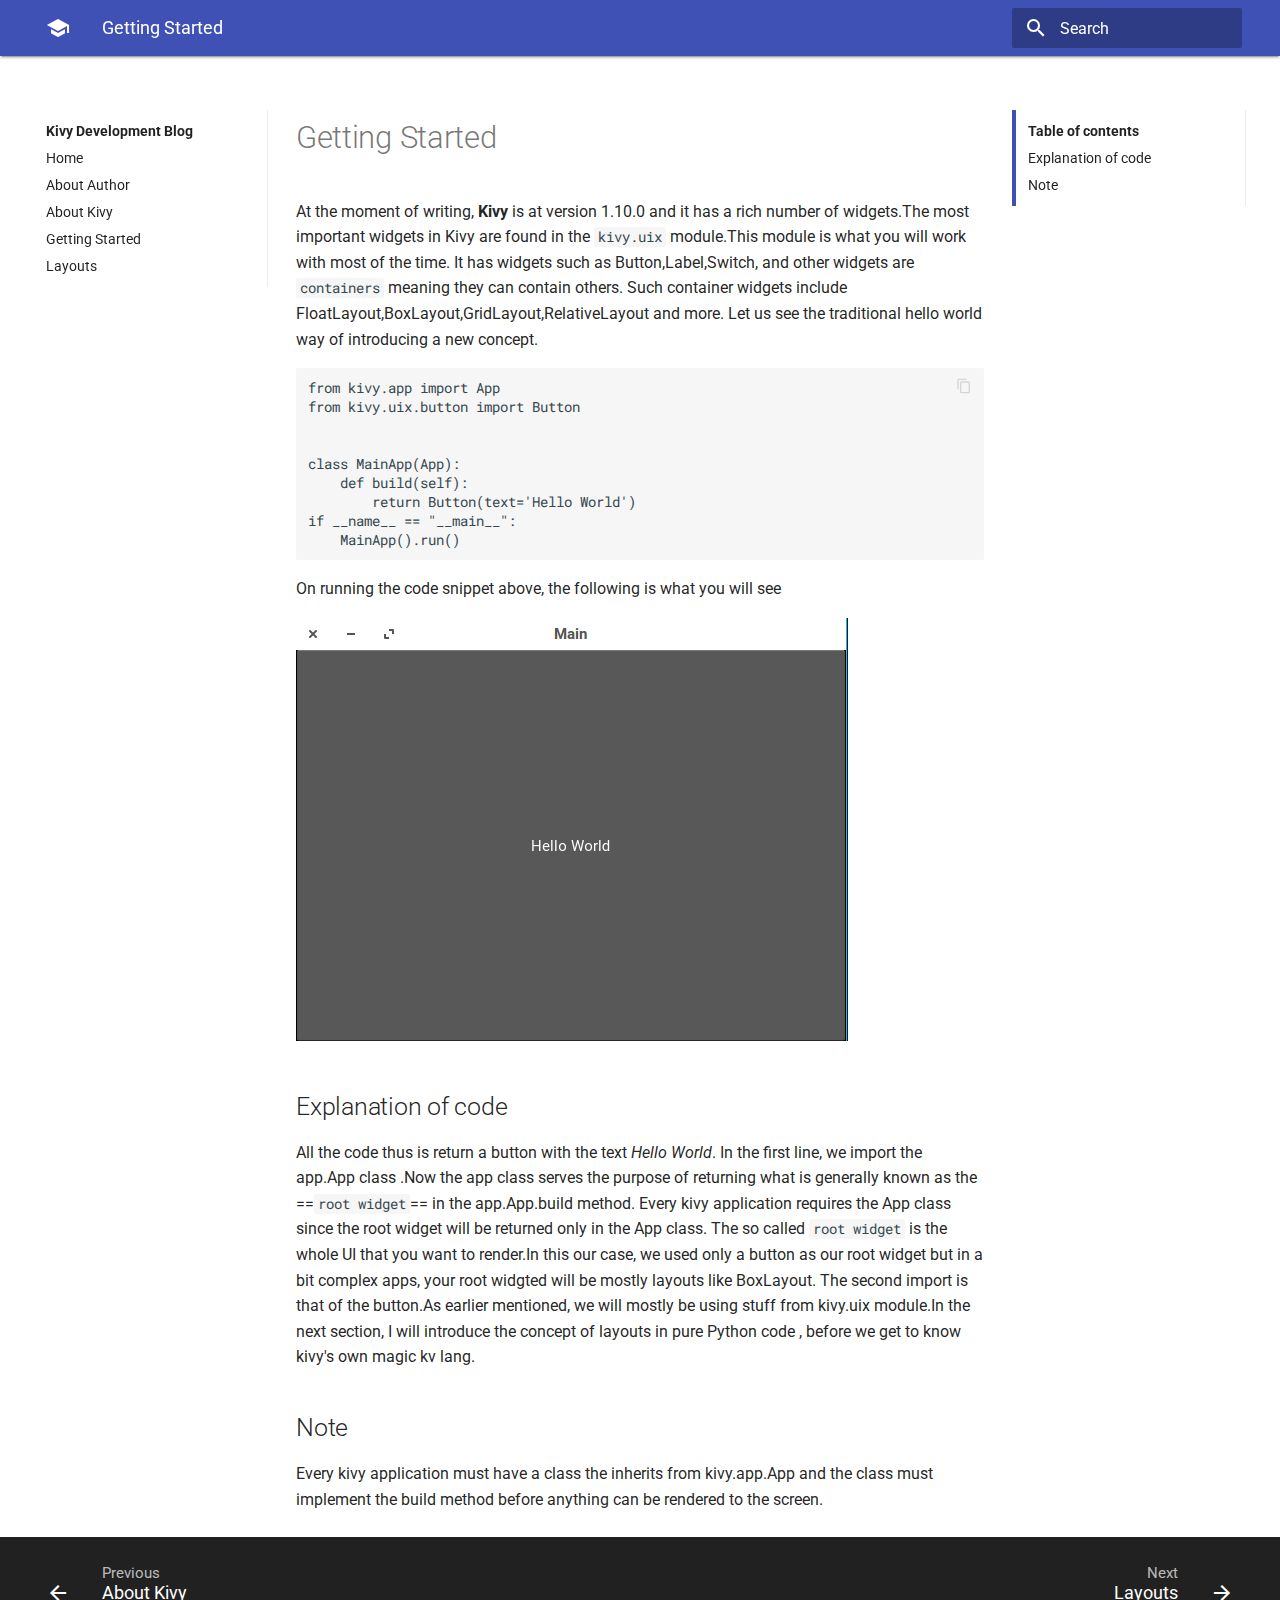
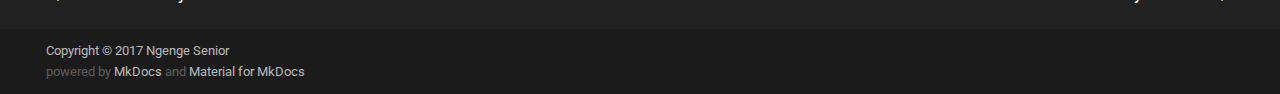
==== commit ec48d8c7: "Deployed  with MkDocs version: 0.16.3" ====
--- a/getting-started/index.html
+++ b/getting-started/index.html
@@ -54,8 +54,6 @@
     <svg class="md-svg">
       <defs>
         
-        
-          <svg xmlns="http://www.w3.org/2000/svg" width="416" height="448" viewBox="0 0 416 448" id="github"><path fill="currentColor" d="M160 304q0 10-3.125 20.5t-10.75 19T128 352t-18.125-8.5-10.75-19T96 304t3.125-20.5 10.75-19T128 256t18.125 8.5 10.75 19T160 304zm160 0q0 10-3.125 20.5t-10.75 19T288 352t-18.125-8.5-10.75-19T256 304t3.125-20.5 10.75-19T288 256t18.125 8.5 10.75 19T320 304zm40 0q0-30-17.25-51T296 232q-10.25 0-48.75 5.25Q229.5 240 208 240t-39.25-2.75Q130.75 232 120 232q-29.5 0-46.75 21T56 304q0 22 8 38.375t20.25 25.75 30.5 15 35 7.375 37.25 1.75h42q20.5 0 37.25-1.75t35-7.375 30.5-15 20.25-25.75T360 304zm56-44q0 51.75-15.25 82.75-9.5 19.25-26.375 33.25t-35.25 21.5-42.5 11.875-42.875 5.5T212 416q-19.5 0-35.5-.75t-36.875-3.125-38.125-7.5-34.25-12.875T37 371.5t-21.5-28.75Q0 312 0 260q0-59.25 34-99-6.75-20.5-6.75-42.5 0-29 12.75-54.5 27 0 47.5 9.875t47.25 30.875Q171.5 96 212 96q37 0 70 8 26.25-20.5 46.75-30.25T376 64q12.75 25.5 12.75 54.5 0 21.75-6.75 42 34 40 34 99.5z"/></svg>
         
       </defs>
     </svg>
@@ -113,30 +111,6 @@
         
       </div>
       
-        <div class="md-flex__cell md-flex__cell--shrink">
-          <div class="md-header-nav__source">
-            
-
-
-  
-
-
-  <a href="https://github.com/ngengesenior/kivy-development-blog" title="Go to repository" class="md-source" data-md-source="github">
-    
-      <div class="md-source__icon">
-        <svg viewBox="0 0 24 24" width="24" height="24">
-          <use xlink:href="#github" width="24" height="24"></use>
-        </svg>
-      </div>
-    
-    <div class="md-source__repository">
-      GitHub
-    </div>
-  </a>
-
-          </div>
-        </div>
-      
     </div>
   </nav>
 </header>
@@ -161,28 +135,6 @@
     Kivy Development Blog
   </label>
   
-    <div class="md-nav__source">
-      
-
-
-  
-
-
-  <a href="https://github.com/ngengesenior/kivy-development-blog" title="Go to repository" class="md-source" data-md-source="github">
-    
-      <div class="md-source__icon">
-        <svg viewBox="0 0 24 24" width="24" height="24">
-          <use xlink:href="#github" width="24" height="24"></use>
-        </svg>
-      </div>
-    
-    <div class="md-source__repository">
-      GitHub
-    </div>
-  </a>
-
-    </div>
-  
   <ul class="md-nav__list" data-md-scrollfix>
     
       
@@ -335,8 +287,6 @@
           <div class="md-content">
             <article class="md-content__inner md-typeset">
               
-                
-                  <a href="https://github.com/ngengesenior/kivy-development-blog/edit/master/docs/getting-started.md" title="Edit this page" class="md-icon md-content__icon">&#xE3C9;</a>
                 
                 
                 <h1 id="getting-started">Getting Started</h1>
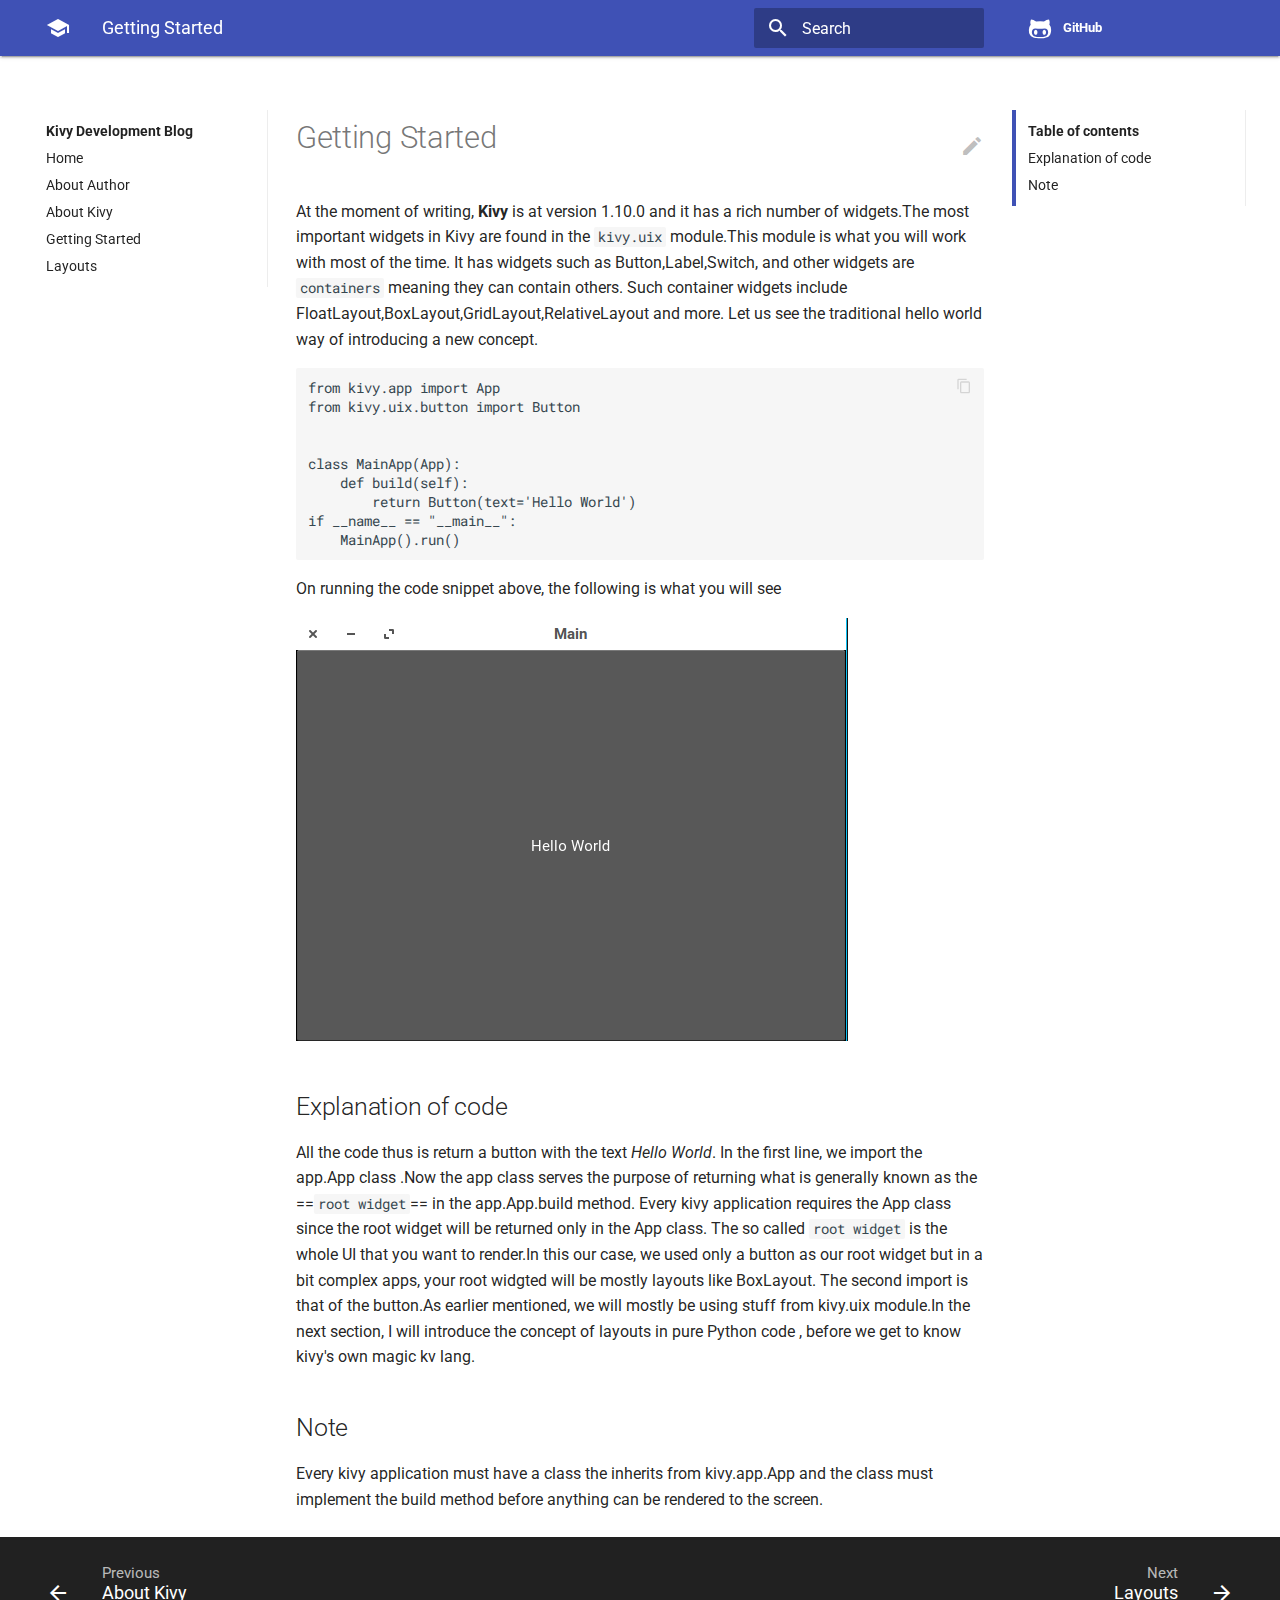
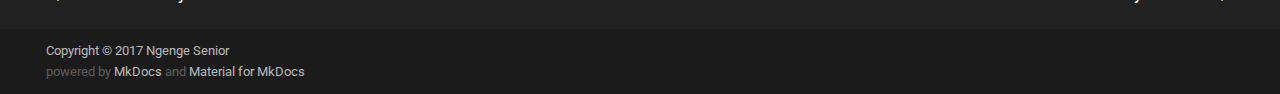
==== commit 4224cc7d: "Deployed  with MkDocs version: 0.16.3" ====
--- a/getting-started/index.html
+++ b/getting-started/index.html
@@ -54,6 +54,8 @@
     <svg class="md-svg">
       <defs>
         
+        
+          <svg xmlns="http://www.w3.org/2000/svg" width="416" height="448" viewBox="0 0 416 448" id="github"><path fill="currentColor" d="M160 304q0 10-3.125 20.5t-10.75 19T128 352t-18.125-8.5-10.75-19T96 304t3.125-20.5 10.75-19T128 256t18.125 8.5 10.75 19T160 304zm160 0q0 10-3.125 20.5t-10.75 19T288 352t-18.125-8.5-10.75-19T256 304t3.125-20.5 10.75-19T288 256t18.125 8.5 10.75 19T320 304zm40 0q0-30-17.25-51T296 232q-10.25 0-48.75 5.25Q229.5 240 208 240t-39.25-2.75Q130.75 232 120 232q-29.5 0-46.75 21T56 304q0 22 8 38.375t20.25 25.75 30.5 15 35 7.375 37.25 1.75h42q20.5 0 37.25-1.75t35-7.375 30.5-15 20.25-25.75T360 304zm56-44q0 51.75-15.25 82.75-9.5 19.25-26.375 33.25t-35.25 21.5-42.5 11.875-42.875 5.5T212 416q-19.5 0-35.5-.75t-36.875-3.125-38.125-7.5-34.25-12.875T37 371.5t-21.5-28.75Q0 312 0 260q0-59.25 34-99-6.75-20.5-6.75-42.5 0-29 12.75-54.5 27 0 47.5 9.875t47.25 30.875Q171.5 96 212 96q37 0 70 8 26.25-20.5 46.75-30.25T376 64q12.75 25.5 12.75 54.5 0 21.75-6.75 42 34 40 34 99.5z"/></svg>
         
       </defs>
     </svg>
@@ -111,6 +113,30 @@
         
       </div>
       
+        <div class="md-flex__cell md-flex__cell--shrink">
+          <div class="md-header-nav__source">
+            
+
+
+  
+
+
+  <a href="https://github.com/ngengesenior/kivy-development-blog" title="Go to repository" class="md-source" data-md-source="github">
+    
+      <div class="md-source__icon">
+        <svg viewBox="0 0 24 24" width="24" height="24">
+          <use xlink:href="#github" width="24" height="24"></use>
+        </svg>
+      </div>
+    
+    <div class="md-source__repository">
+      GitHub
+    </div>
+  </a>
+
+          </div>
+        </div>
+      
     </div>
   </nav>
 </header>
@@ -135,6 +161,28 @@
     Kivy Development Blog
   </label>
   
+    <div class="md-nav__source">
+      
+
+
+  
+
+
+  <a href="https://github.com/ngengesenior/kivy-development-blog" title="Go to repository" class="md-source" data-md-source="github">
+    
+      <div class="md-source__icon">
+        <svg viewBox="0 0 24 24" width="24" height="24">
+          <use xlink:href="#github" width="24" height="24"></use>
+        </svg>
+      </div>
+    
+    <div class="md-source__repository">
+      GitHub
+    </div>
+  </a>
+
+    </div>
+  
   <ul class="md-nav__list" data-md-scrollfix>
     
       
@@ -287,6 +335,8 @@
           <div class="md-content">
             <article class="md-content__inner md-typeset">
               
+                
+                  <a href="https://github.com/ngengesenior/kivy-development-blog/edit/master/docs/getting-started.md" title="Edit this page" class="md-icon md-content__icon">&#xE3C9;</a>
                 
                 
                 <h1 id="getting-started">Getting Started</h1>
